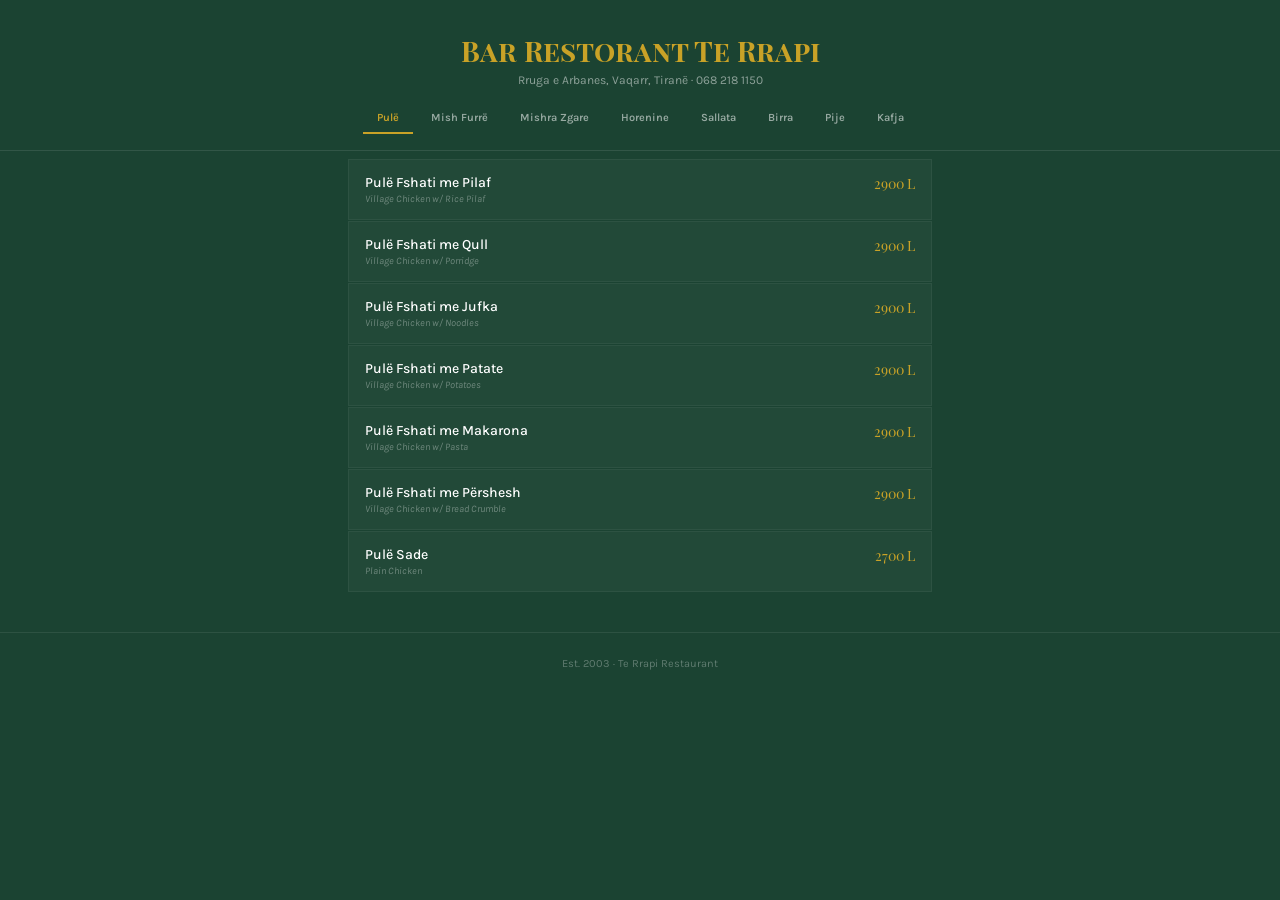
==== index.html @ 82d2d823 "Fix Horenine original, banner text, chicken prices" ====
<!DOCTYPE html>
<html lang="sq">
<head>
<meta charset="UTF-8"/>
<meta name="viewport" content="width=device-width,initial-scale=1"/>
<title>Bar Restorant Te Rrapi | Menuja</title>
<link href="https://fonts.googleapis.com/css2?family=Playfair+Display+SC:wght@400,700&family=Karla:wght@300,400,500,600,700&display=swap" rel="stylesheet"/>
<style>
:root{--g:#1B4332;--go:#C9A227}*{box-sizing:border-box;margin:0;padding:0}body{font-family:"Karla",sans-serif;background:var(--g);color:white;min-height:100vh}.header{text-align:center;padding:32px 16px 16px}.header h1{font-family:"Playfair Display SC",serif;font-size:28px;color:var(--go);margin-bottom:4px}.header p{font-size:12px;color:rgba(255,255,255,.5)}.tabs{display:flex;flex-wrap:wrap;justify-content:center;gap:4px;padding:0 16px 16px;border-bottom:1px solid rgba(255,255,255,.1);margin-bottom:8px}.tab{padding:8px 14px;color:rgba(255,255,255,.55);font-size:11px;font-weight:600;cursor:pointer;background:none;border:none;border-bottom:2px solid transparent;font-family:"Karla",sans-serif}.tab.active,.tab:hover{color:var(--go);border-bottom-color:var(--go)}.grid{display:grid;grid-template-columns:1fr;gap:1px;padding:0 8px 40px;max-width:600px;margin:0 auto}.item{display:flex;justify-content:space-between;padding:14px 16px;background:rgba(255,255,255,.03);border:1px solid rgba(255,255,255,.05);gap:8px}.item-name{font-size:14px;font-weight:500}.item-en{font-size:10px;color:rgba(255,255,255,.35);margin-top:2px;font-style:italic}.item-price{font-family:"Playfair Display SC",serif;font-size:14px;color:var(--go);white-space:nowrap}.banner{background:rgba(201,162,39,.08);border:1px solid rgba(201,162,39,.2);padding:12px;text-align:center;margin:0 8px 8px;border-radius:4px}.banner span{color:var(--go);font-size:12px;font-weight:600}.banner p{color:rgba(255,255,255,.3);font-size:10px;margin-top:2px}.footer{text-align:center;padding:24px;border-top:1px solid rgba(255,255,255,.08)}.footer p{font-size:11px;color:rgba(255,255,255,.3)}
</style>
</head>
<body>
<div class="header"><h1>Bar Restorant Te Rrapi</h1><p>Rruga e Arbanes, Vaqarr, Tiranë · 068 218 1150</p></div>
<div class="tabs" id="tabs"></div><div id="content"></div>
<div class="footer"><p>Est. 2003 · Te Rrapi Restaurant</p></div>
<script>
var M={pule:[],mish:[],zgare:[],horenine:[],sallata:[],birra:[],pije:[],kafja:[]};
M.pule=[{n:"Pulë Fshati me Pilaf",e:"Village Chicken w/ Rice Pilaf",p:"2900 L"},{n:"Pulë Fshati me Qull",e:"Village Chicken w/ Porridge",p:"2900 L"},{n:"Pulë Fshati me Jufka",e:"Village Chicken w/ Noodles",p:"2900 L"},{n:"Pulë Fshati me Patate",e:"Village Chicken w/ Potatoes",p:"2900 L"},{n:"Pulë Fshati me Makarona",e:"Village Chicken w/ Pasta",p:"2900 L"},{n:"Pulë Fshati me Përshesh",e:"Village Chicken w/ Bread Crumble",p:"2900 L"},{n:"Pulë Sade",e:"Plain Chicken",p:"2700 L"}];
M.mish=[{n:"Mish Furrë Qengji 500 gr",e:"Roasted Lamb 500g",p:"1600 L"},{n:"Mish Furrë Qengji 1 kg",e:"Roasted Lamb 1kg",p:"3200 L"},{n:"Mish Furrë Qengji 500 gr me Patate",e:"Roasted Lamb 500g w/ Potatoes",p:"1650 L"},{n:"Mish Furrë Keci 500 gr",e:"Roasted Kid Goat 500g",p:"1700 L"},{n:"Mish Furrë Keci 1 kg",e:"Roasted Kid Goat 1kg",p:"3400 L"},{n:"Mish Furrë Keci 500 gr me Patate",e:"Roasted Kid Goat 500g w/ Potatoes",p:"1750 L"}];
M.zgare=[{n:"Bërxollë Viçi (500 gr)",e:"Veal Cutlet 500g",p:"1400 L"},{n:"Brinjë Viçi (500 gr)",e:"Veal Ribs 500g",p:"1400 L"},{n:"Paidhaqe Qingji (500 gr)",e:"Lamb Ribs 500g",p:"1400 L"},{n:"Biftek (300 gr)",e:"Beefsteak 300g",p:"1400 L"},{n:"Mëlçi Mix (500 gr)",e:"Mixed Liver 500g",p:"1400 L"},{n:"Mish Mix (500 gr)",e:"Mixed Grilled Meat 500g",p:"1400 L"},{n:"Mish Mix (1 kg)",e:"Mixed Grilled Meat 1kg",p:"2800 L"}];
M.horenine=[{n:"Steak i Përpunuar Dry Aged",e:"Dry Aged Premium Steak",p:"Sipas pesës"},{n:"Fiorentina",e:"Fiorentina Steak",p:"Sipas peshës"}];
M.sallata=[{n:"Tavë Dheu Tradicionale",e:"Traditional Clay Pot Stew",p:"400 L"},{n:"Qofte Shtëpie",e:"Homemade Meatballs",p:"120 L"},{n:"Patate Fshati",e:"Country-Style Potatoes",p:"300 L"},{n:"Djath Fshati",e:"Country-Style Cheese",p:"350 L"},{n:"Djath Furrë",e:"Baked Cheese",p:"400 L"},{n:"Djath Kaçkavall Zgare",e:"Grilled Kackavall Cheese",p:"400 L"},{n:"Djath Dhië",e:"Goat Cheese",p:"500 L"},{n:"Speca me Gjizë",e:"Peppers w/ Cottage Cheese",p:"350 L"},{n:"Perime të Ziera Mix",e:"Mixed Steamed Vegetables",p:"400 L"},{n:"Perime Zgare",e:"Grilled Vegetables",p:"400 L"},{n:"Sallatë Rukola",e:"Arugula Salad",p:"400 L"},{n:"Sallatë Rukola Jeshile me Fruta",e:"Arugula w/ Fruit",p:"500 L"},{n:"Sallatë Jeshile",e:"Green Salad",p:"350 L"},{n:"Sallatë Domate",e:"Tomato Salad",p:"350 L"},{n:"Sallatë Mix",e:"Mixed Salad",p:"350 L"},{n:"Sallatë Mix e Madhe",e:"Large Mixed Salad",p:"1000 L"},{n:"Turshi",e:"Pickled Vegetables",p:"300 L"},{n:"Salcë Kosi",e:"Yogurt Sauce",p:"300 L"},{n:"Sallatë Ullinj",e:"Olive Salad",p:"300 L"},{n:"Bukë Misri me Shëllirë",e:"Cornbread w/ Brine",p:"250 L"},{n:"Bukë Misri",e:"Cornbread",p:"150 L"},{n:"Bukë Gruri",e:"Wheat Bread",p:"50 L"}];
M.birra=[{n:"Birra Tirana",e:"Tirana Beer",p:"150 L"},{n:"Korça e Bardhë",e:"Korça White Beer",p:"250 L"},{n:"Stella Artois",e:"Stella Artois",p:"300 L"},{n:"Bavaria",e:"Bavaria",p:"250 L"},{n:"Paulaner Turbull",e:"Paulaner Turbull",p:"450 L"},{n:"Paulaner Kristal e Madhe",e:"Paulaner Kristal Large",p:"400 L"},{n:"Peroni",e:"Peroni",p:"250 L"},{n:"Heineken",e:"Heineken",p:"250 L"},{n:"Amstel",e:"Amstel",p:"250 L"},{n:"Kriko Veltins",e:"Kriko Veltins",p:"300 L"}];
M.pije=[{n:"Coca-Cola",e:"Coca-Cola",p:"200 L"},{n:"Pepsi",e:"Pepsi",p:"200 L"},{n:"Ivl Pjeshë, Limon",e:"Ivl Peach, Lemon",p:"200 L"},{n:"Fanta",e:"Fanta",p:"200 L"},{n:"Sprite",e:"Sprite",p:"200 L"},{n:"Lemon Soda",e:"Lemon Soda",p:"200 L"},{n:"Orange Soda",e:"Orange Soda",p:"200 L"},{n:"Bravo",e:"Bravo Juice",p:"200 L"},{n:"Ice Tea",e:"Ice Tea",p:"200 L"},{n:"Redbull",e:"Red Bull",p:"350 L"},{n:"B52",e:"B52",p:"250 L"},{n:"Britvic",e:"Britvic",p:"180 L"},{n:"Ujë (0.5 L)",e:"Water 0.5L",p:"100 L"},{n:"Ujë (0.75 L)",e:"Water 0.75L",p:"250 L"}];
M.kafja=[{n:"Kafe",e:"Espresso",p:"70 L"},{n:"Makiato",e:"Macchiato",p:"80 L"},{n:"Çaj",e:"Tea",p:"70 L"}];
var T=[{id:"pule",l:"Pulë"},{id:"mish",l:"Mish Furrë"},{id:"zgare",l:"Mishra Zgare"},{id:"horenine",l:"Horenine"},{id:"sallata",l:"Sallata"},{id:"birra",l:"Birra"},{id:"pije",l:"Pije"},{id:"kafja",l:"Kafja"}];
T.forEach(function(t,i){var b=document.createElement("button");b.className="tab"+(i?"":" active");b.textContent=t.l;b.onclick=function(){document.querySelectorAll(".tab").forEach(function(x){x.classList.remove("active")});b.classList.add("active");S(t.id)};document.getElementById("tabs").appendChild(b)});
function S(id){var h="";if(id==="mish")h+='<div class=banner><span>📆 Mishi i Furrës bëhet vetěm me porosi telefoni</span></div>';if(id==="horenine")h+='<div class=banner><span>HORENINE · PREMIUM</span><p>Çmimet sipas pesës</p></div>';h+='<div class=grid>';M[id].forEach(function(i){h+='<div class=item><div><div class=item-name>'+i.n+'</div><div class=item-en>'+i.e+'</div></div><div class=item-price>'+i.p+'</div></div>'});h+="</div>";document.getElementById("content").innerHTML=h}
S("pule");
</script>
</body></html>
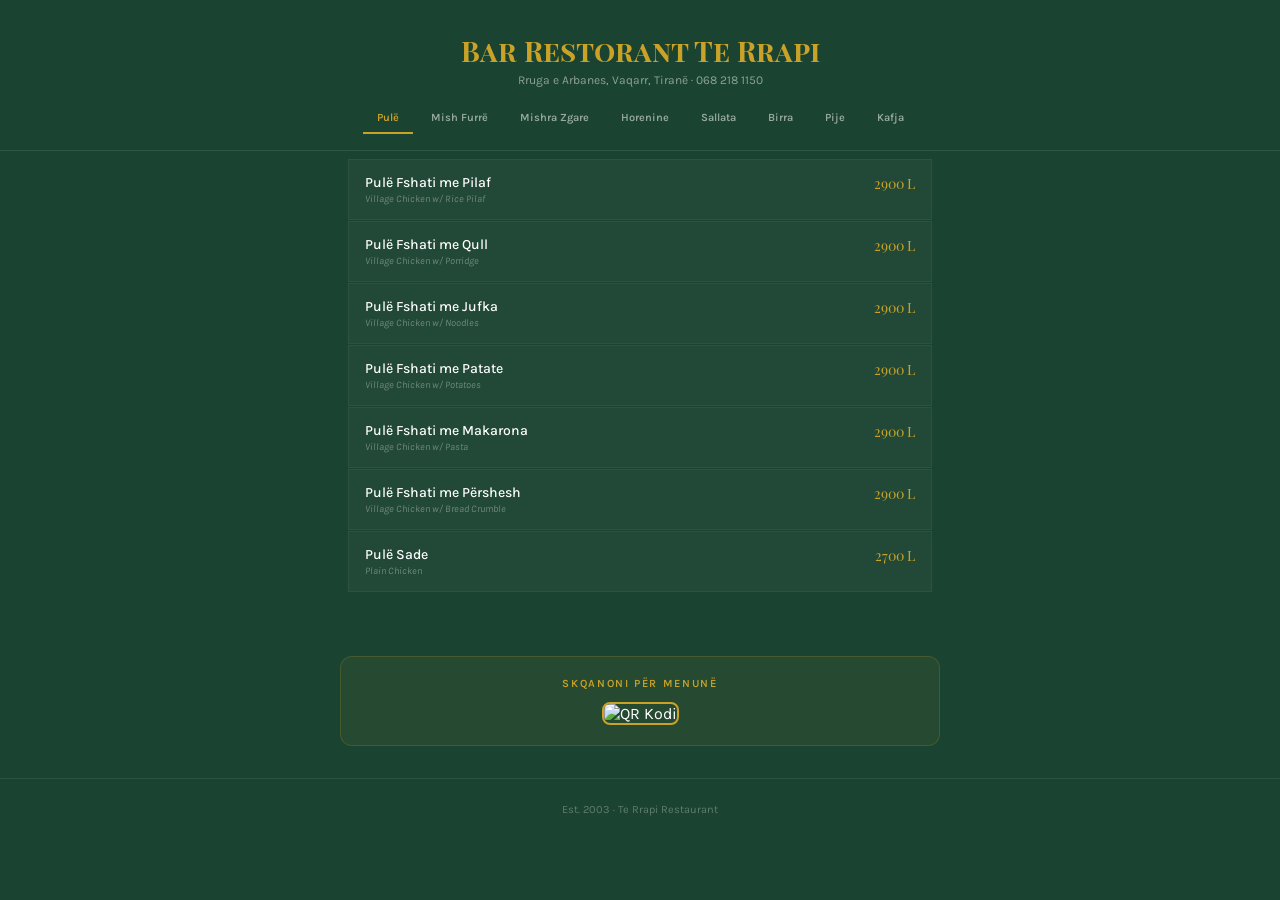
==== commit 267f3efa: "Add QR code inside menu page" ====
--- a/index.html
+++ b/index.html
@@ -6,26 +6,26 @@
 <title>Bar Restorant Te Rrapi | Menuja</title>
 <link href="https://fonts.googleapis.com/css2?family=Playfair+Display+SC:wght@400,700&family=Karla:wght@300,400,500,600,700&display=swap" rel="stylesheet"/>
 <style>
-:root{--g:#1B4332;--go:#C9A227}*{box-sizing:border-box;margin:0;padding:0}body{font-family:"Karla",sans-serif;background:var(--g);color:white;min-height:100vh}.header{text-align:center;padding:32px 16px 16px}.header h1{font-family:"Playfair Display SC",serif;font-size:28px;color:var(--go);margin-bottom:4px}.header p{font-size:12px;color:rgba(255,255,255,.5)}.tabs{display:flex;flex-wrap:wrap;justify-content:center;gap:4px;padding:0 16px 16px;border-bottom:1px solid rgba(255,255,255,.1);margin-bottom:8px}.tab{padding:8px 14px;color:rgba(255,255,255,.55);font-size:11px;font-weight:600;cursor:pointer;background:none;border:none;border-bottom:2px solid transparent;font-family:"Karla",sans-serif}.tab.active,.tab:hover{color:var(--go);border-bottom-color:var(--go)}.grid{display:grid;grid-template-columns:1fr;gap:1px;padding:0 8px 40px;max-width:600px;margin:0 auto}.item{display:flex;justify-content:space-between;padding:14px 16px;background:rgba(255,255,255,.03);border:1px solid rgba(255,255,255,.05);gap:8px}.item-name{font-size:14px;font-weight:500}.item-en{font-size:10px;color:rgba(255,255,255,.35);margin-top:2px;font-style:italic}.item-price{font-family:"Playfair Display SC",serif;font-size:14px;color:var(--go);white-space:nowrap}.banner{background:rgba(201,162,39,.08);border:1px solid rgba(201,162,39,.2);padding:12px;text-align:center;margin:0 8px 8px;border-radius:4px}.banner span{color:var(--go);font-size:12px;font-weight:600}.banner p{color:rgba(255,255,255,.3);font-size:10px;margin-top:2px}.footer{text-align:center;padding:24px;border-top:1px solid rgba(255,255,255,.08)}.footer p{font-size:11px;color:rgba(255,255,255,.3)}
-</style>
+:root{--g:#1B4332;--go:#C9A227}*{box-sizing:border-box;margin:0;padding:0}body{font-family:"Karla",sans-serif;background:var(--g);color:white;min-height:100vh}.header{text-align:center;padding:32px 16px 16px}.header h1{font-family:"Playfair Display SC",serif;font-size:28px;color:var(--go);margin-bottom:4px}.header p{font-size:12px;color:rgba(255,255,255,.5)}.tabs{display:flex;flex-wrap:wrap;justify-content:center;gap:4px;padding:0 16px 16px;border-bottom:1px solid rgba(255,255,255,.1);margin-bottom:8px}.tab{padding:8px 14px;color:rgba(255,255,255,.55);font-size:11px;font-weight:600;cursor:pointer;background:none;border:none;border-bottom:2px solid transparent;font-family:"Karla",sans-serif}.tab.active,.tab:hover{color:var(--go);border-bottom-color:var(--go)}.grid{display:grid;grid-template-columns:1fr;gap:1px;padding:0 8px 40px;max-width:600px;margin:0 auto}.item{display:flex;justify-content:space-between;padding:14px 16px;background:rgba(255,255,255,.03);border:1px solid rgba(255,255,255,.05);gap:8px}.item-name{font-size:14px;font-weight:500}.item-en{font-size:10px;color:rgba(255,255,255,.35);margin-top:2px;font-style:italic}.item-price{font-family:"Playfair Display SC",serif;font-size:14px;color:var(--go);white-space:nowrap}.banner{background:rgba(201,162,39,.08);border:1px solid rgba(201,162,39,.2);padding:12px;text-align:center;margin:0 8px 8px;border-radius:4px}.banner span{color:var(--go);font-size:12px;font-weight:600}.banner p{color:rgba(255,255,255,.3);font-size:10px;margin-top:2px}.footer{text-align:center;padding:24px;border-top:1px solid rgba(255,255,255,.08)}.footer p{font-size:11px;color:rgba(255,255,255,.3)}.qr-box{max-width:600px;margin:24px auto;text-align:center;padding:20px;background:rgba(201,162,39,.06);border:1px solid rgba(201,162,39,.2);border-radius:12px;margin-bottom:32px}.qr-box img{width:120px;height:120px;border-radius:8px;border:2px solid var(--go)}</style>
 </head>
 <body>
 <div class="header"><h1>Bar Restorant Te Rrapi</h1><p>Rruga e Arbanes, Vaqarr, Tiranë · 068 218 1150</p></div>
 <div class="tabs" id="tabs"></div><div id="content"></div>
+<div class="qr-box"><span style="display:block;font-size:11px;font-weight:600;letter-spacing:.15em;text-transform:uppercase;color:var(--go);margin-bottom:12px">Skqanoni për Menunë</span><img src="https://api.qrserver.com/v1/create-qr-code/?size=200x200&data=https://shkretaamel38-cmd.github.io/te-rrapi-menu/&bgcolor=1B4332&color=C9A227&margin=10" alt="QR Kodi"/></div>
 <div class="footer"><p>Est. 2003 · Te Rrapi Restaurant</p></div>
 <script>
 var M={pule:[],mish:[],zgare:[],horenine:[],sallata:[],birra:[],pije:[],kafja:[]};
 M.pule=[{n:"Pulë Fshati me Pilaf",e:"Village Chicken w/ Rice Pilaf",p:"2900 L"},{n:"Pulë Fshati me Qull",e:"Village Chicken w/ Porridge",p:"2900 L"},{n:"Pulë Fshati me Jufka",e:"Village Chicken w/ Noodles",p:"2900 L"},{n:"Pulë Fshati me Patate",e:"Village Chicken w/ Potatoes",p:"2900 L"},{n:"Pulë Fshati me Makarona",e:"Village Chicken w/ Pasta",p:"2900 L"},{n:"Pulë Fshati me Përshesh",e:"Village Chicken w/ Bread Crumble",p:"2900 L"},{n:"Pulë Sade",e:"Plain Chicken",p:"2700 L"}];
 M.mish=[{n:"Mish Furrë Qengji 500 gr",e:"Roasted Lamb 500g",p:"1600 L"},{n:"Mish Furrë Qengji 1 kg",e:"Roasted Lamb 1kg",p:"3200 L"},{n:"Mish Furrë Qengji 500 gr me Patate",e:"Roasted Lamb 500g w/ Potatoes",p:"1650 L"},{n:"Mish Furrë Keci 500 gr",e:"Roasted Kid Goat 500g",p:"1700 L"},{n:"Mish Furrë Keci 1 kg",e:"Roasted Kid Goat 1kg",p:"3400 L"},{n:"Mish Furrë Keci 500 gr me Patate",e:"Roasted Kid Goat 500g w/ Potatoes",p:"1750 L"}];
-M.zgare=[{n:"Bërxollë Viçi (500 gr)",e:"Veal Cutlet 500g",p:"1400 L"},{n:"Brinjë Viçi (500 gr)",e:"Veal Ribs 500g",p:"1400 L"},{n:"Paidhaqe Qingji (500 gr)",e:"Lamb Ribs 500g",p:"1400 L"},{n:"Biftek (300 gr)",e:"Beefsteak 300g",p:"1400 L"},{n:"Mëlçi Mix (500 gr)",e:"Mixed Liver 500g",p:"1400 L"},{n:"Mish Mix (500 gr)",e:"Mixed Grilled Meat 500g",p:"1400 L"},{n:"Mish Mix (1 kg)",e:"Mixed Grilled Meat 1kg",p:"2800 L"}];
-M.horenine=[{n:"Steak i Përpunuar Dry Aged",e:"Dry Aged Premium Steak",p:"Sipas pesës"},{n:"Fiorentina",e:"Fiorentina Steak",p:"Sipas peshës"}];
-M.sallata=[{n:"Tavë Dheu Tradicionale",e:"Traditional Clay Pot Stew",p:"400 L"},{n:"Qofte Shtëpie",e:"Homemade Meatballs",p:"120 L"},{n:"Patate Fshati",e:"Country-Style Potatoes",p:"300 L"},{n:"Djath Fshati",e:"Country-Style Cheese",p:"350 L"},{n:"Djath Furrë",e:"Baked Cheese",p:"400 L"},{n:"Djath Kaçkavall Zgare",e:"Grilled Kackavall Cheese",p:"400 L"},{n:"Djath Dhië",e:"Goat Cheese",p:"500 L"},{n:"Speca me Gjizë",e:"Peppers w/ Cottage Cheese",p:"350 L"},{n:"Perime të Ziera Mix",e:"Mixed Steamed Vegetables",p:"400 L"},{n:"Perime Zgare",e:"Grilled Vegetables",p:"400 L"},{n:"Sallatë Rukola",e:"Arugula Salad",p:"400 L"},{n:"Sallatë Rukola Jeshile me Fruta",e:"Arugula w/ Fruit",p:"500 L"},{n:"Sallatë Jeshile",e:"Green Salad",p:"350 L"},{n:"Sallatë Domate",e:"Tomato Salad",p:"350 L"},{n:"Sallatë Mix",e:"Mixed Salad",p:"350 L"},{n:"Sallatë Mix e Madhe",e:"Large Mixed Salad",p:"1000 L"},{n:"Turshi",e:"Pickled Vegetables",p:"300 L"},{n:"Salcë Kosi",e:"Yogurt Sauce",p:"300 L"},{n:"Sallatë Ullinj",e:"Olive Salad",p:"300 L"},{n:"Bukë Misri me Shëllirë",e:"Cornbread w/ Brine",p:"250 L"},{n:"Bukë Misri",e:"Cornbread",p:"150 L"},{n:"Bukë Gruri",e:"Wheat Bread",p:"50 L"}];
+M.zgare=[{n:"Bërxollë Viçi (500 gr)",e:"Veal Cutlet 500g",p:"1400 L"},{n:"Brinjë Viçi (500 gr)",e:"Veal Ribs 500g",p:"1400 L"},{n:"Paidhqe Qingji (500 gr)",e:"Lamb Ribs 500g",p:"1400 L"},{n:"Biftek (300 gr)",e:"Beefsteak 300g",p:"1400 L"},{n:"Mëlçi Mix (500 gr)",e:"Mixed Liver 500g",p:"1400 L"},{n:"Mish Mix (500 gr)",e:"Mixed Grilled Meat 500g",p:"1400 L"},{n:"Mish Mix (1 kg)",e:"Mixed Grilled Meat 1kg",p:"2800 L"}];
+M.horenine=[{n:"Steak i Përpunuar Dry Aged",e:"Dry Aged Premium Steak",p:"Sipas peshës"},{n:"Fiorentina",e:"Fiorentina Steak",p:"Sipas pesës"}];
+M.sallata=[{n:"Tavë Dheu Tradicionale",e:"Traditional Clay Pot Stew",p:"400 L"},{n:"Qofte Sht�kpie",e:"Homemade Meatballs",p:"120 L"},{n:"Patate Fshati",e:"Country-Style Potatoes",p:"300 L"},{n:"Djath Fshati",e:"Country-Style Cheese",p:"350 L"},{n:"Djath Furrë",e:"Baked Cheese",p:"400 L"},{n:"Djath Kaçkavall Zgare",e:"Grilled Kackavall Cheese",p:"400 L"},{n:"Djath Dhisë",e:"Goat Cheese",p:"500 L"},{n:"Speca me Gjizë",e:"Peppers w/ Cottage Cheese",p:"350 L"},{n:"Perime të Ziera Mix",e:"Mixed Steamed Vegetables",p:"400 L"},{n:"Perime Zgare",e:"Grilled Vegetables",p:"400 L"},{n:"Sallatë Rukola",e:"Arugula Salad",p:"400 L"},{n:"Sallatë Rukola Jeshile me Fruta",e:"Arugula w/ Fruit",p:"500 L"},{n:"Sallatë Jeshile",e:"Green Salad",p:"350 L"},{n:"Sallatë Domate",e:"Tomato Salad",p:"350 L"},{n:"Sallatë Mix",e:"Mixed Salad",p:"350 L"},{n:"Sallatë Mix e Madhe",e:"Large Mixed Salad",p:"1000 L"},{n:"Turshi",e:"Pickled Vegetables",p:"300 L"},{n:"Salcë Kosi",e:"Yogurt Sauce",p:"300 L"},{n:"Sallatë Ullinj",e:"Olive Salad",p:"300 L"},{n:"Bukë Misri me Shëllirë",e:"Cornbread w/ Brine",p:"250 L"},{n:"Bukë Misri",e:"Cornbread",p:"150 L"},{n:"Bukë Gruri",e:"Wheat Bread",p:"50 L"}];
 M.birra=[{n:"Birra Tirana",e:"Tirana Beer",p:"150 L"},{n:"Korça e Bardhë",e:"Korça White Beer",p:"250 L"},{n:"Stella Artois",e:"Stella Artois",p:"300 L"},{n:"Bavaria",e:"Bavaria",p:"250 L"},{n:"Paulaner Turbull",e:"Paulaner Turbull",p:"450 L"},{n:"Paulaner Kristal e Madhe",e:"Paulaner Kristal Large",p:"400 L"},{n:"Peroni",e:"Peroni",p:"250 L"},{n:"Heineken",e:"Heineken",p:"250 L"},{n:"Amstel",e:"Amstel",p:"250 L"},{n:"Kriko Veltins",e:"Kriko Veltins",p:"300 L"}];
 M.pije=[{n:"Coca-Cola",e:"Coca-Cola",p:"200 L"},{n:"Pepsi",e:"Pepsi",p:"200 L"},{n:"Ivl Pjeshë, Limon",e:"Ivl Peach, Lemon",p:"200 L"},{n:"Fanta",e:"Fanta",p:"200 L"},{n:"Sprite",e:"Sprite",p:"200 L"},{n:"Lemon Soda",e:"Lemon Soda",p:"200 L"},{n:"Orange Soda",e:"Orange Soda",p:"200 L"},{n:"Bravo",e:"Bravo Juice",p:"200 L"},{n:"Ice Tea",e:"Ice Tea",p:"200 L"},{n:"Redbull",e:"Red Bull",p:"350 L"},{n:"B52",e:"B52",p:"250 L"},{n:"Britvic",e:"Britvic",p:"180 L"},{n:"Ujë (0.5 L)",e:"Water 0.5L",p:"100 L"},{n:"Ujë (0.75 L)",e:"Water 0.75L",p:"250 L"}];
 M.kafja=[{n:"Kafe",e:"Espresso",p:"70 L"},{n:"Makiato",e:"Macchiato",p:"80 L"},{n:"Çaj",e:"Tea",p:"70 L"}];
 var T=[{id:"pule",l:"Pulë"},{id:"mish",l:"Mish Furrë"},{id:"zgare",l:"Mishra Zgare"},{id:"horenine",l:"Horenine"},{id:"sallata",l:"Sallata"},{id:"birra",l:"Birra"},{id:"pije",l:"Pije"},{id:"kafja",l:"Kafja"}];
 T.forEach(function(t,i){var b=document.createElement("button");b.className="tab"+(i?"":" active");b.textContent=t.l;b.onclick=function(){document.querySelectorAll(".tab").forEach(function(x){x.classList.remove("active")});b.classList.add("active");S(t.id)};document.getElementById("tabs").appendChild(b)});
-function S(id){var h="";if(id==="mish")h+='<div class=banner><span>📆 Mishi i Furrës bëhet vetěm me porosi telefoni</span></div>';if(id==="horenine")h+='<div class=banner><span>HORENINE · PREMIUM</span><p>Çmimet sipas pesës</p></div>';h+='<div class=grid>';M[id].forEach(function(i){h+='<div class=item><div><div class=item-name>'+i.n+'</div><div class=item-en>'+i.e+'</div></div><div class=item-price>'+i.p+'</div></div>'});h+="</div>";document.getElementById("content").innerHTML=h}
+function S(id){var h="";if(id==="mish")h+='<div class=banner><span>📆 Mishi i Furrës bëhet vetëm me porosi telefoni</span></div>';if(id==="horenine")h+='<div class=banner><span>HORENINE &middot; PREMIUM</span><p>Çmimet sipas pesës</p></div>';h+='<div class=grid>';M[id].forEach(function(i){h+='<div class=item><div><div class=item-name>'+i.n+'</div><div class=item-en>'+i.e+'</div></div><div class=item-price>'+i.p+'</div></div>'});h+="</div>";document.getElementById("content").innerHTML=h}
 S("pule");
 </script>
 </body></html>
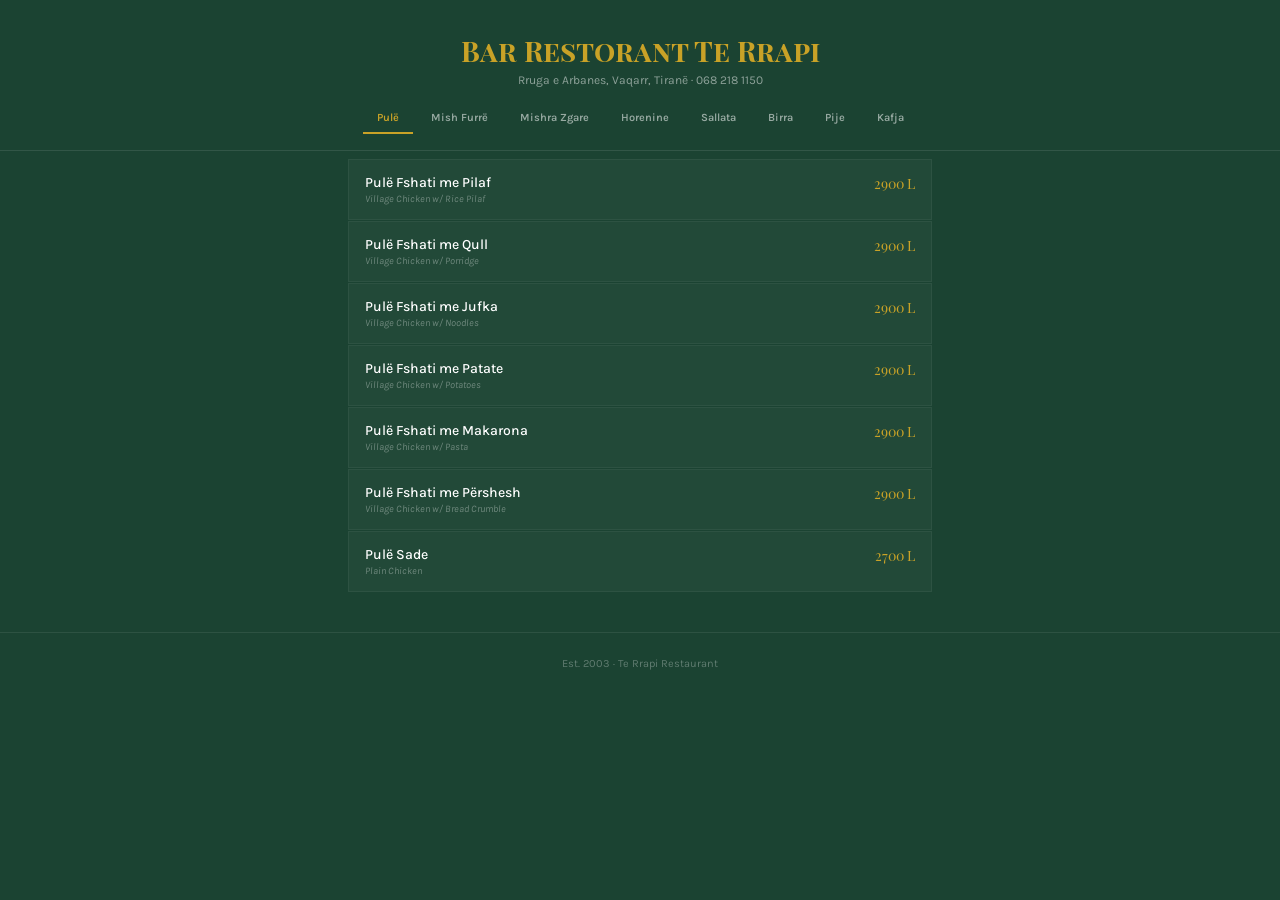
==== commit 50cd81c1: "Revert: remove QR from inside menu" ====
--- a/index.html
+++ b/index.html
@@ -6,26 +6,26 @@
 <title>Bar Restorant Te Rrapi | Menuja</title>
 <link href="https://fonts.googleapis.com/css2?family=Playfair+Display+SC:wght@400,700&family=Karla:wght@300,400,500,600,700&display=swap" rel="stylesheet"/>
 <style>
-:root{--g:#1B4332;--go:#C9A227}*{box-sizing:border-box;margin:0;padding:0}body{font-family:"Karla",sans-serif;background:var(--g);color:white;min-height:100vh}.header{text-align:center;padding:32px 16px 16px}.header h1{font-family:"Playfair Display SC",serif;font-size:28px;color:var(--go);margin-bottom:4px}.header p{font-size:12px;color:rgba(255,255,255,.5)}.tabs{display:flex;flex-wrap:wrap;justify-content:center;gap:4px;padding:0 16px 16px;border-bottom:1px solid rgba(255,255,255,.1);margin-bottom:8px}.tab{padding:8px 14px;color:rgba(255,255,255,.55);font-size:11px;font-weight:600;cursor:pointer;background:none;border:none;border-bottom:2px solid transparent;font-family:"Karla",sans-serif}.tab.active,.tab:hover{color:var(--go);border-bottom-color:var(--go)}.grid{display:grid;grid-template-columns:1fr;gap:1px;padding:0 8px 40px;max-width:600px;margin:0 auto}.item{display:flex;justify-content:space-between;padding:14px 16px;background:rgba(255,255,255,.03);border:1px solid rgba(255,255,255,.05);gap:8px}.item-name{font-size:14px;font-weight:500}.item-en{font-size:10px;color:rgba(255,255,255,.35);margin-top:2px;font-style:italic}.item-price{font-family:"Playfair Display SC",serif;font-size:14px;color:var(--go);white-space:nowrap}.banner{background:rgba(201,162,39,.08);border:1px solid rgba(201,162,39,.2);padding:12px;text-align:center;margin:0 8px 8px;border-radius:4px}.banner span{color:var(--go);font-size:12px;font-weight:600}.banner p{color:rgba(255,255,255,.3);font-size:10px;margin-top:2px}.footer{text-align:center;padding:24px;border-top:1px solid rgba(255,255,255,.08)}.footer p{font-size:11px;color:rgba(255,255,255,.3)}.qr-box{max-width:600px;margin:24px auto;text-align:center;padding:20px;background:rgba(201,162,39,.06);border:1px solid rgba(201,162,39,.2);border-radius:12px;margin-bottom:32px}.qr-box img{width:120px;height:120px;border-radius:8px;border:2px solid var(--go)}</style>
+:root{--g:#1B4332;--go:#C9A227}*{box-sizing:border-box;margin:0;padding:0}body{font-family:"Karla",sans-serif;background:var(--g);color:white;min-height:100vh}.header{text-align:center;padding:32px 16px 16px}.header h1{font-family:"Playfair Display SC",serif;font-size:28px;color:var(--go);margin-bottom:4px}.header p{font-size:12px;color:rgba(255,255,255,.5)}.tabs{display:flex;flex-wrap:wrap;justify-content:center;gap:4px;padding:0 16px 16px;border-bottom:1px solid rgba(255,255,255,.1);margin-bottom:8px}.tab{padding:8px 14px;color:rgba(255,255,255,.55);font-size:11px;font-weight:600;cursor:pointer;background:none;border:none;border-bottom:2px solid transparent;font-family:"Karla",sans-serif}.tab.active,.tab:hover{color:var(--go);border-bottom-color:var(--go)}.grid{display:grid;grid-template-columns:1fr;gap:1px;padding:0 8px 40px;max-width:600px;margin:0 auto}.item{display:flex;justify-content:space-between;padding:14px 16px;background:rgba(255,255,255,.03);border:1px solid rgba(255,255,255,.05);gap:8px}.item-name{font-size:14px;font-weight:500}.item-en{font-size:10px;color:rgba(255,255,255,.35);margin-top:2px;font-style:italic}.item-price{font-family:"Playfair Display SC",serif;font-size:14px;color:var(--go);white-space:nowrap}.banner{background:rgba(201,162,39,.08);border:1px solid rgba(201,162,39,.2);padding:12px;text-align:center;margin:0 8px 8px;border-radius:4px}.banner span{color:var(--go);font-size:12px;font-weight:600}.banner p{color:rgba(255,255,255,.3);font-size:10px;margin-top:2px}.footer{text-align:center;padding:24px;border-top:1px solid rgba(255,255,255,.08)}.footer p{font-size:11px;color:rgba(255,255,255,.3)}
+</style>
 </head>
 <body>
 <div class="header"><h1>Bar Restorant Te Rrapi</h1><p>Rruga e Arbanes, Vaqarr, Tiranë · 068 218 1150</p></div>
 <div class="tabs" id="tabs"></div><div id="content"></div>
-<div class="qr-box"><span style="display:block;font-size:11px;font-weight:600;letter-spacing:.15em;text-transform:uppercase;color:var(--go);margin-bottom:12px">Skqanoni për Menunë</span><img src="https://api.qrserver.com/v1/create-qr-code/?size=200x200&data=https://shkretaamel38-cmd.github.io/te-rrapi-menu/&bgcolor=1B4332&color=C9A227&margin=10" alt="QR Kodi"/></div>
 <div class="footer"><p>Est. 2003 · Te Rrapi Restaurant</p></div>
 <script>
 var M={pule:[],mish:[],zgare:[],horenine:[],sallata:[],birra:[],pije:[],kafja:[]};
 M.pule=[{n:"Pulë Fshati me Pilaf",e:"Village Chicken w/ Rice Pilaf",p:"2900 L"},{n:"Pulë Fshati me Qull",e:"Village Chicken w/ Porridge",p:"2900 L"},{n:"Pulë Fshati me Jufka",e:"Village Chicken w/ Noodles",p:"2900 L"},{n:"Pulë Fshati me Patate",e:"Village Chicken w/ Potatoes",p:"2900 L"},{n:"Pulë Fshati me Makarona",e:"Village Chicken w/ Pasta",p:"2900 L"},{n:"Pulë Fshati me Përshesh",e:"Village Chicken w/ Bread Crumble",p:"2900 L"},{n:"Pulë Sade",e:"Plain Chicken",p:"2700 L"}];
 M.mish=[{n:"Mish Furrë Qengji 500 gr",e:"Roasted Lamb 500g",p:"1600 L"},{n:"Mish Furrë Qengji 1 kg",e:"Roasted Lamb 1kg",p:"3200 L"},{n:"Mish Furrë Qengji 500 gr me Patate",e:"Roasted Lamb 500g w/ Potatoes",p:"1650 L"},{n:"Mish Furrë Keci 500 gr",e:"Roasted Kid Goat 500g",p:"1700 L"},{n:"Mish Furrë Keci 1 kg",e:"Roasted Kid Goat 1kg",p:"3400 L"},{n:"Mish Furrë Keci 500 gr me Patate",e:"Roasted Kid Goat 500g w/ Potatoes",p:"1750 L"}];
-M.zgare=[{n:"Bërxollë Viçi (500 gr)",e:"Veal Cutlet 500g",p:"1400 L"},{n:"Brinjë Viçi (500 gr)",e:"Veal Ribs 500g",p:"1400 L"},{n:"Paidhqe Qingji (500 gr)",e:"Lamb Ribs 500g",p:"1400 L"},{n:"Biftek (300 gr)",e:"Beefsteak 300g",p:"1400 L"},{n:"Mëlçi Mix (500 gr)",e:"Mixed Liver 500g",p:"1400 L"},{n:"Mish Mix (500 gr)",e:"Mixed Grilled Meat 500g",p:"1400 L"},{n:"Mish Mix (1 kg)",e:"Mixed Grilled Meat 1kg",p:"2800 L"}];
-M.horenine=[{n:"Steak i Përpunuar Dry Aged",e:"Dry Aged Premium Steak",p:"Sipas peshës"},{n:"Fiorentina",e:"Fiorentina Steak",p:"Sipas pesës"}];
-M.sallata=[{n:"Tavë Dheu Tradicionale",e:"Traditional Clay Pot Stew",p:"400 L"},{n:"Qofte Sht�kpie",e:"Homemade Meatballs",p:"120 L"},{n:"Patate Fshati",e:"Country-Style Potatoes",p:"300 L"},{n:"Djath Fshati",e:"Country-Style Cheese",p:"350 L"},{n:"Djath Furrë",e:"Baked Cheese",p:"400 L"},{n:"Djath Kaçkavall Zgare",e:"Grilled Kackavall Cheese",p:"400 L"},{n:"Djath Dhisë",e:"Goat Cheese",p:"500 L"},{n:"Speca me Gjizë",e:"Peppers w/ Cottage Cheese",p:"350 L"},{n:"Perime të Ziera Mix",e:"Mixed Steamed Vegetables",p:"400 L"},{n:"Perime Zgare",e:"Grilled Vegetables",p:"400 L"},{n:"Sallatë Rukola",e:"Arugula Salad",p:"400 L"},{n:"Sallatë Rukola Jeshile me Fruta",e:"Arugula w/ Fruit",p:"500 L"},{n:"Sallatë Jeshile",e:"Green Salad",p:"350 L"},{n:"Sallatë Domate",e:"Tomato Salad",p:"350 L"},{n:"Sallatë Mix",e:"Mixed Salad",p:"350 L"},{n:"Sallatë Mix e Madhe",e:"Large Mixed Salad",p:"1000 L"},{n:"Turshi",e:"Pickled Vegetables",p:"300 L"},{n:"Salcë Kosi",e:"Yogurt Sauce",p:"300 L"},{n:"Sallatë Ullinj",e:"Olive Salad",p:"300 L"},{n:"Bukë Misri me Shëllirë",e:"Cornbread w/ Brine",p:"250 L"},{n:"Bukë Misri",e:"Cornbread",p:"150 L"},{n:"Bukë Gruri",e:"Wheat Bread",p:"50 L"}];
+M.zgare=[{n:"Bërxollë Viçi (500 gr)",e:"Veal Cutlet 500g",p:"1400 L"},{n:"Brinjë Viçi (500 gr)",e:"Veal Ribs 500g",p:"1400 L"},{n:"Paidhaqe Qingji (500 gr)",e:"Lamb Ribs 500g",p:"1400 L"},{n:"Biftek (300 gr)",e:"Beefsteak 300g",p:"1400 L"},{n:"Mëlçi Mix (500 gr)",e:"Mixed Liver 500g",p:"1400 L"},{n:"Mish Mix (500 gr)",e:"Mixed Grilled Meat 500g",p:"1400 L"},{n:"Mish Mix (1 kg)",e:"Mixed Grilled Meat 1kg",p:"2800 L"}];
+M.horenine=[{n:"Steak i Përpunuar Dry Aged",e:"Dry Aged Premium Steak",p:"Sipas pesës"},{n:"Fiorentina",e:"Fiorentina Steak",p:"Sipas peshës"}];
+M.sallata=[{n:"Tavë Dheu Tradicionale",e:"Traditional Clay Pot Stew",p:"400 L"},{n:"Qofte Shtëpie",e:"Homemade Meatballs",p:"120 L"},{n:"Patate Fshati",e:"Country-Style Potatoes",p:"300 L"},{n:"Djath Fshati",e:"Country-Style Cheese",p:"350 L"},{n:"Djath Furrë",e:"Baked Cheese",p:"400 L"},{n:"Djath Kaçkavall Zgare",e:"Grilled Kackavall Cheese",p:"400 L"},{n:"Djath Dhië",e:"Goat Cheese",p:"500 L"},{n:"Speca me Gjizë",e:"Peppers w/ Cottage Cheese",p:"350 L"},{n:"Perime të Ziera Mix",e:"Mixed Steamed Vegetables",p:"400 L"},{n:"Perime Zgare",e:"Grilled Vegetables",p:"400 L"},{n:"Sallatë Rukola",e:"Arugula Salad",p:"400 L"},{n:"Sallatë Rukola Jeshile me Fruta",e:"Arugula w/ Fruit",p:"500 L"},{n:"Sallatë Jeshile",e:"Green Salad",p:"350 L"},{n:"Sallatë Domate",e:"Tomato Salad",p:"350 L"},{n:"Sallatë Mix",e:"Mixed Salad",p:"350 L"},{n:"Sallatë Mix e Madhe",e:"Large Mixed Salad",p:"1000 L"},{n:"Turshi",e:"Pickled Vegetables",p:"300 L"},{n:"Salcë Kosi",e:"Yogurt Sauce",p:"300 L"},{n:"Sallatë Ullinj",e:"Olive Salad",p:"300 L"},{n:"Bukë Misri me Shëllirë",e:"Cornbread w/ Brine",p:"250 L"},{n:"Bukë Misri",e:"Cornbread",p:"150 L"},{n:"Bukë Gruri",e:"Wheat Bread",p:"50 L"}];
 M.birra=[{n:"Birra Tirana",e:"Tirana Beer",p:"150 L"},{n:"Korça e Bardhë",e:"Korça White Beer",p:"250 L"},{n:"Stella Artois",e:"Stella Artois",p:"300 L"},{n:"Bavaria",e:"Bavaria",p:"250 L"},{n:"Paulaner Turbull",e:"Paulaner Turbull",p:"450 L"},{n:"Paulaner Kristal e Madhe",e:"Paulaner Kristal Large",p:"400 L"},{n:"Peroni",e:"Peroni",p:"250 L"},{n:"Heineken",e:"Heineken",p:"250 L"},{n:"Amstel",e:"Amstel",p:"250 L"},{n:"Kriko Veltins",e:"Kriko Veltins",p:"300 L"}];
 M.pije=[{n:"Coca-Cola",e:"Coca-Cola",p:"200 L"},{n:"Pepsi",e:"Pepsi",p:"200 L"},{n:"Ivl Pjeshë, Limon",e:"Ivl Peach, Lemon",p:"200 L"},{n:"Fanta",e:"Fanta",p:"200 L"},{n:"Sprite",e:"Sprite",p:"200 L"},{n:"Lemon Soda",e:"Lemon Soda",p:"200 L"},{n:"Orange Soda",e:"Orange Soda",p:"200 L"},{n:"Bravo",e:"Bravo Juice",p:"200 L"},{n:"Ice Tea",e:"Ice Tea",p:"200 L"},{n:"Redbull",e:"Red Bull",p:"350 L"},{n:"B52",e:"B52",p:"250 L"},{n:"Britvic",e:"Britvic",p:"180 L"},{n:"Ujë (0.5 L)",e:"Water 0.5L",p:"100 L"},{n:"Ujë (0.75 L)",e:"Water 0.75L",p:"250 L"}];
 M.kafja=[{n:"Kafe",e:"Espresso",p:"70 L"},{n:"Makiato",e:"Macchiato",p:"80 L"},{n:"Çaj",e:"Tea",p:"70 L"}];
 var T=[{id:"pule",l:"Pulë"},{id:"mish",l:"Mish Furrë"},{id:"zgare",l:"Mishra Zgare"},{id:"horenine",l:"Horenine"},{id:"sallata",l:"Sallata"},{id:"birra",l:"Birra"},{id:"pije",l:"Pije"},{id:"kafja",l:"Kafja"}];
 T.forEach(function(t,i){var b=document.createElement("button");b.className="tab"+(i?"":" active");b.textContent=t.l;b.onclick=function(){document.querySelectorAll(".tab").forEach(function(x){x.classList.remove("active")});b.classList.add("active");S(t.id)};document.getElementById("tabs").appendChild(b)});
-function S(id){var h="";if(id==="mish")h+='<div class=banner><span>📆 Mishi i Furrës bëhet vetëm me porosi telefoni</span></div>';if(id==="horenine")h+='<div class=banner><span>HORENINE &middot; PREMIUM</span><p>Çmimet sipas pesës</p></div>';h+='<div class=grid>';M[id].forEach(function(i){h+='<div class=item><div><div class=item-name>'+i.n+'</div><div class=item-en>'+i.e+'</div></div><div class=item-price>'+i.p+'</div></div>'});h+="</div>";document.getElementById("content").innerHTML=h}
+function S(id){var h="";if(id==="mish")h+='<div class=banner><span>📆 Mishi i Furrës bëhet vetëm me porosi telefoni</span></div>';if(id==="horenine")h+='<div class=banner><span>HORENINE · PREMIUM</span><p>Çmimet sipas pesës</p></div>';h+='<div class=grid>';M[id].forEach(function(i){h+='<div class=item><div><div class=item-name>'+i.n+'</div><div class=item-en>'+i.e+'</div></div><div class=item-price>'+i.p+'</div></div>'});h+="</div>";document.getElementById("content").innerHTML=h}
 S("pule");
 </script>
 </body></html>
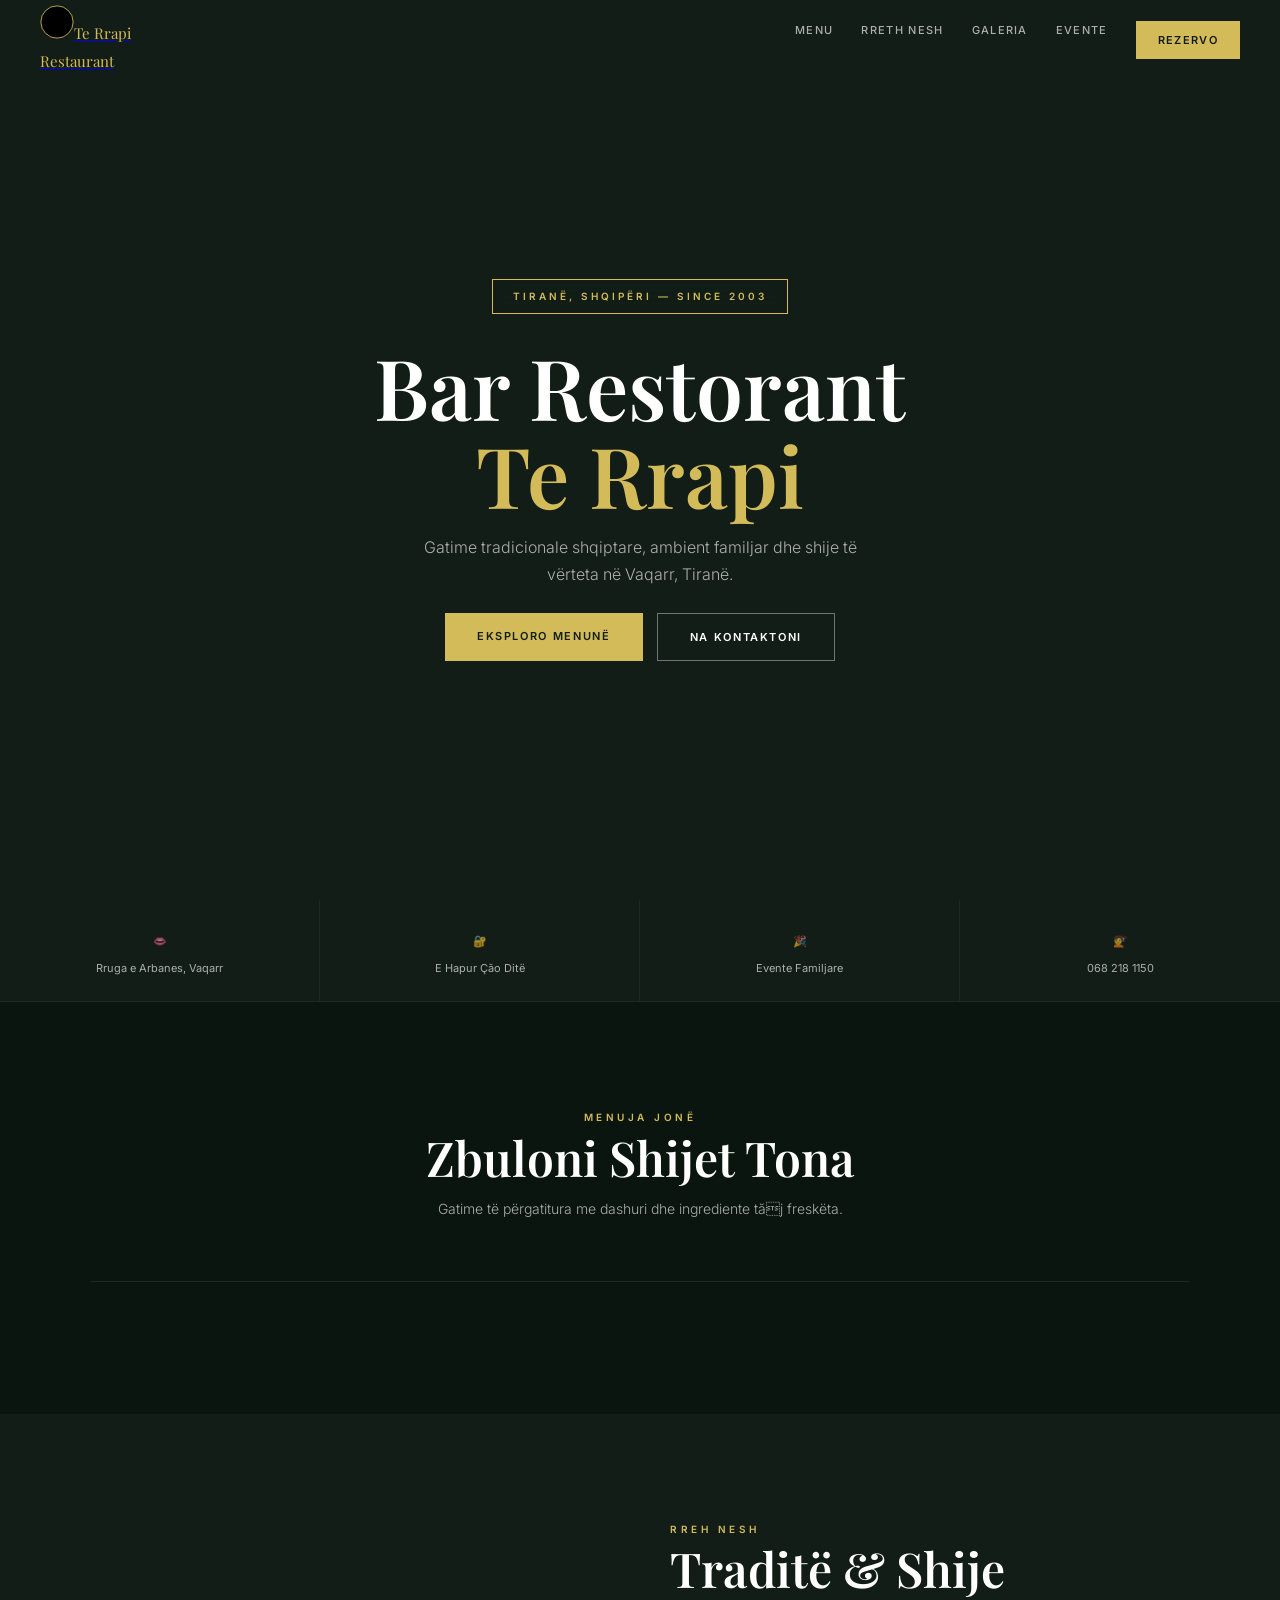
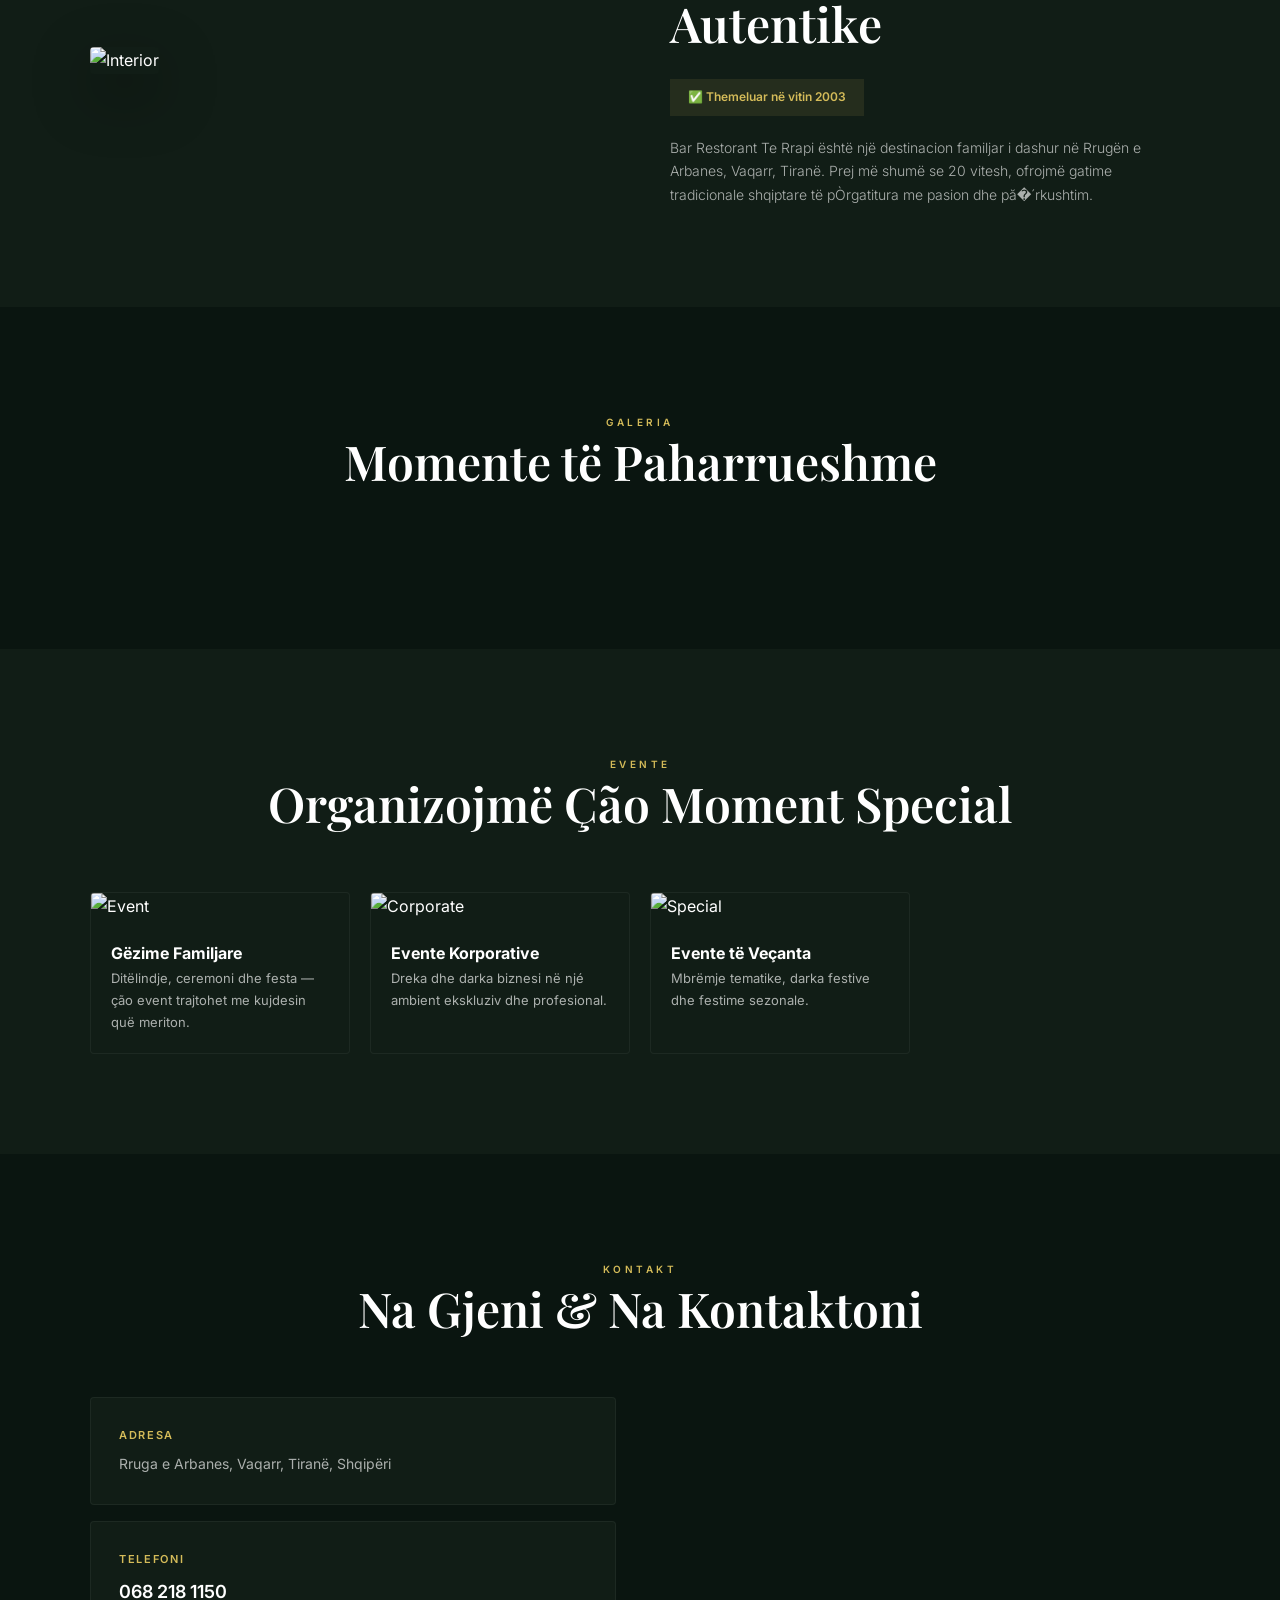
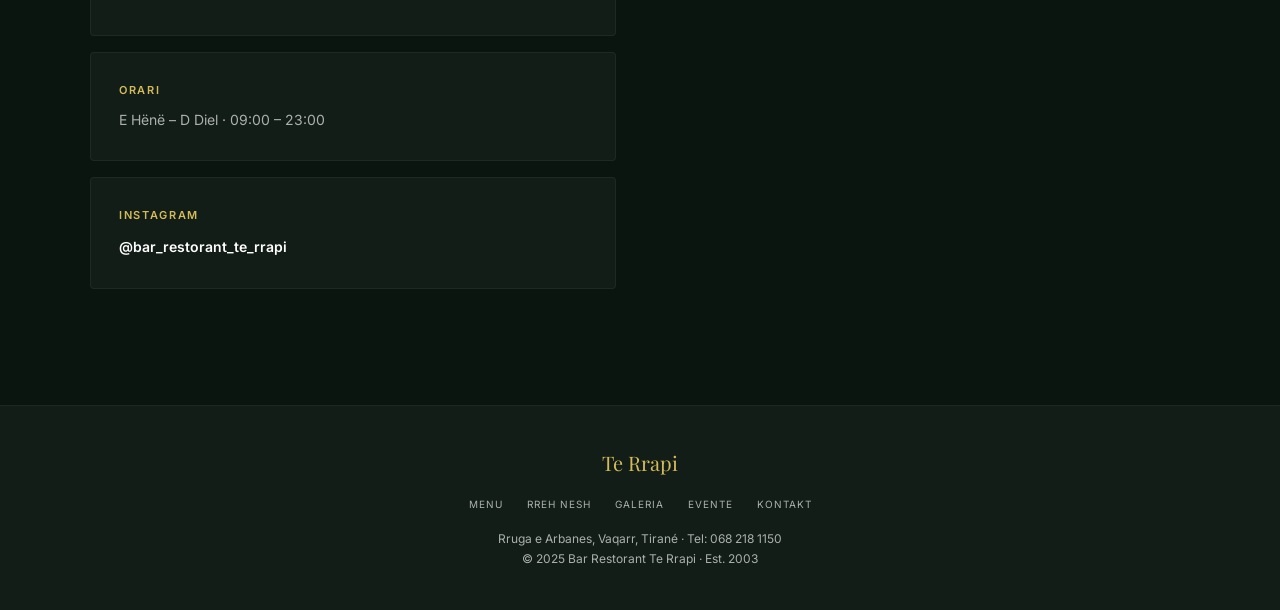
==== commit 83a8cbd5: "Premium index with CSS+JS" ====
--- a/index.html
+++ b/index.html
@@ -1,31 +1 @@
-<!DOCTYPE html>
-<html lang="sq">
-<head>
-<meta charset="UTF-8"/>
-<meta name="viewport" content="width=device-width,initial-scale=1"/>
-<title>Bar Restorant Te Rrapi | Menuja</title>
-<link href="https://fonts.googleapis.com/css2?family=Playfair+Display+SC:wght@400,700&family=Karla:wght@300,400,500,600,700&display=swap" rel="stylesheet"/>
-<style>
-:root{--g:#1B4332;--go:#C9A227}*{box-sizing:border-box;margin:0;padding:0}body{font-family:"Karla",sans-serif;background:var(--g);color:white;min-height:100vh}.header{text-align:center;padding:32px 16px 16px}.header h1{font-family:"Playfair Display SC",serif;font-size:28px;color:var(--go);margin-bottom:4px}.header p{font-size:12px;color:rgba(255,255,255,.5)}.tabs{display:flex;flex-wrap:wrap;justify-content:center;gap:4px;padding:0 16px 16px;border-bottom:1px solid rgba(255,255,255,.1);margin-bottom:8px}.tab{padding:8px 14px;color:rgba(255,255,255,.55);font-size:11px;font-weight:600;cursor:pointer;background:none;border:none;border-bottom:2px solid transparent;font-family:"Karla",sans-serif}.tab.active,.tab:hover{color:var(--go);border-bottom-color:var(--go)}.grid{display:grid;grid-template-columns:1fr;gap:1px;padding:0 8px 40px;max-width:600px;margin:0 auto}.item{display:flex;justify-content:space-between;padding:14px 16px;background:rgba(255,255,255,.03);border:1px solid rgba(255,255,255,.05);gap:8px}.item-name{font-size:14px;font-weight:500}.item-en{font-size:10px;color:rgba(255,255,255,.35);margin-top:2px;font-style:italic}.item-price{font-family:"Playfair Display SC",serif;font-size:14px;color:var(--go);white-space:nowrap}.banner{background:rgba(201,162,39,.08);border:1px solid rgba(201,162,39,.2);padding:12px;text-align:center;margin:0 8px 8px;border-radius:4px}.banner span{color:var(--go);font-size:12px;font-weight:600}.banner p{color:rgba(255,255,255,.3);font-size:10px;margin-top:2px}.footer{text-align:center;padding:24px;border-top:1px solid rgba(255,255,255,.08)}.footer p{font-size:11px;color:rgba(255,255,255,.3)}
-</style>
-</head>
-<body>
-<div class="header"><h1>Bar Restorant Te Rrapi</h1><p>Rruga e Arbanes, Vaqarr, Tiranë · 068 218 1150</p></div>
-<div class="tabs" id="tabs"></div><div id="content"></div>
-<div class="footer"><p>Est. 2003 · Te Rrapi Restaurant</p></div>
-<script>
-var M={pule:[],mish:[],zgare:[],horenine:[],sallata:[],birra:[],pije:[],kafja:[]};
-M.pule=[{n:"Pulë Fshati me Pilaf",e:"Village Chicken w/ Rice Pilaf",p:"2900 L"},{n:"Pulë Fshati me Qull",e:"Village Chicken w/ Porridge",p:"2900 L"},{n:"Pulë Fshati me Jufka",e:"Village Chicken w/ Noodles",p:"2900 L"},{n:"Pulë Fshati me Patate",e:"Village Chicken w/ Potatoes",p:"2900 L"},{n:"Pulë Fshati me Makarona",e:"Village Chicken w/ Pasta",p:"2900 L"},{n:"Pulë Fshati me Përshesh",e:"Village Chicken w/ Bread Crumble",p:"2900 L"},{n:"Pulë Sade",e:"Plain Chicken",p:"2700 L"}];
-M.mish=[{n:"Mish Furrë Qengji 500 gr",e:"Roasted Lamb 500g",p:"1600 L"},{n:"Mish Furrë Qengji 1 kg",e:"Roasted Lamb 1kg",p:"3200 L"},{n:"Mish Furrë Qengji 500 gr me Patate",e:"Roasted Lamb 500g w/ Potatoes",p:"1650 L"},{n:"Mish Furrë Keci 500 gr",e:"Roasted Kid Goat 500g",p:"1700 L"},{n:"Mish Furrë Keci 1 kg",e:"Roasted Kid Goat 1kg",p:"3400 L"},{n:"Mish Furrë Keci 500 gr me Patate",e:"Roasted Kid Goat 500g w/ Potatoes",p:"1750 L"}];
-M.zgare=[{n:"Bërxollë Viçi (500 gr)",e:"Veal Cutlet 500g",p:"1400 L"},{n:"Brinjë Viçi (500 gr)",e:"Veal Ribs 500g",p:"1400 L"},{n:"Paidhaqe Qingji (500 gr)",e:"Lamb Ribs 500g",p:"1400 L"},{n:"Biftek (300 gr)",e:"Beefsteak 300g",p:"1400 L"},{n:"Mëlçi Mix (500 gr)",e:"Mixed Liver 500g",p:"1400 L"},{n:"Mish Mix (500 gr)",e:"Mixed Grilled Meat 500g",p:"1400 L"},{n:"Mish Mix (1 kg)",e:"Mixed Grilled Meat 1kg",p:"2800 L"}];
-M.horenine=[{n:"Steak i Përpunuar Dry Aged",e:"Dry Aged Premium Steak",p:"Sipas pesës"},{n:"Fiorentina",e:"Fiorentina Steak",p:"Sipas peshës"}];
-M.sallata=[{n:"Tavë Dheu Tradicionale",e:"Traditional Clay Pot Stew",p:"400 L"},{n:"Qofte Shtëpie",e:"Homemade Meatballs",p:"120 L"},{n:"Patate Fshati",e:"Country-Style Potatoes",p:"300 L"},{n:"Djath Fshati",e:"Country-Style Cheese",p:"350 L"},{n:"Djath Furrë",e:"Baked Cheese",p:"400 L"},{n:"Djath Kaçkavall Zgare",e:"Grilled Kackavall Cheese",p:"400 L"},{n:"Djath Dhië",e:"Goat Cheese",p:"500 L"},{n:"Speca me Gjizë",e:"Peppers w/ Cottage Cheese",p:"350 L"},{n:"Perime të Ziera Mix",e:"Mixed Steamed Vegetables",p:"400 L"},{n:"Perime Zgare",e:"Grilled Vegetables",p:"400 L"},{n:"Sallatë Rukola",e:"Arugula Salad",p:"400 L"},{n:"Sallatë Rukola Jeshile me Fruta",e:"Arugula w/ Fruit",p:"500 L"},{n:"Sallatë Jeshile",e:"Green Salad",p:"350 L"},{n:"Sallatë Domate",e:"Tomato Salad",p:"350 L"},{n:"Sallatë Mix",e:"Mixed Salad",p:"350 L"},{n:"Sallatë Mix e Madhe",e:"Large Mixed Salad",p:"1000 L"},{n:"Turshi",e:"Pickled Vegetables",p:"300 L"},{n:"Salcë Kosi",e:"Yogurt Sauce",p:"300 L"},{n:"Sallatë Ullinj",e:"Olive Salad",p:"300 L"},{n:"Bukë Misri me Shëllirë",e:"Cornbread w/ Brine",p:"250 L"},{n:"Bukë Misri",e:"Cornbread",p:"150 L"},{n:"Bukë Gruri",e:"Wheat Bread",p:"50 L"}];
-M.birra=[{n:"Birra Tirana",e:"Tirana Beer",p:"150 L"},{n:"Korça e Bardhë",e:"Korça White Beer",p:"250 L"},{n:"Stella Artois",e:"Stella Artois",p:"300 L"},{n:"Bavaria",e:"Bavaria",p:"250 L"},{n:"Paulaner Turbull",e:"Paulaner Turbull",p:"450 L"},{n:"Paulaner Kristal e Madhe",e:"Paulaner Kristal Large",p:"400 L"},{n:"Peroni",e:"Peroni",p:"250 L"},{n:"Heineken",e:"Heineken",p:"250 L"},{n:"Amstel",e:"Amstel",p:"250 L"},{n:"Kriko Veltins",e:"Kriko Veltins",p:"300 L"}];
-M.pije=[{n:"Coca-Cola",e:"Coca-Cola",p:"200 L"},{n:"Pepsi",e:"Pepsi",p:"200 L"},{n:"Ivl Pjeshë, Limon",e:"Ivl Peach, Lemon",p:"200 L"},{n:"Fanta",e:"Fanta",p:"200 L"},{n:"Sprite",e:"Sprite",p:"200 L"},{n:"Lemon Soda",e:"Lemon Soda",p:"200 L"},{n:"Orange Soda",e:"Orange Soda",p:"200 L"},{n:"Bravo",e:"Bravo Juice",p:"200 L"},{n:"Ice Tea",e:"Ice Tea",p:"200 L"},{n:"Redbull",e:"Red Bull",p:"350 L"},{n:"B52",e:"B52",p:"250 L"},{n:"Britvic",e:"Britvic",p:"180 L"},{n:"Ujë (0.5 L)",e:"Water 0.5L",p:"100 L"},{n:"Ujë (0.75 L)",e:"Water 0.75L",p:"250 L"}];
-M.kafja=[{n:"Kafe",e:"Espresso",p:"70 L"},{n:"Makiato",e:"Macchiato",p:"80 L"},{n:"Çaj",e:"Tea",p:"70 L"}];
-var T=[{id:"pule",l:"Pulë"},{id:"mish",l:"Mish Furrë"},{id:"zgare",l:"Mishra Zgare"},{id:"horenine",l:"Horenine"},{id:"sallata",l:"Sallata"},{id:"birra",l:"Birra"},{id:"pije",l:"Pije"},{id:"kafja",l:"Kafja"}];
-T.forEach(function(t,i){var b=document.createElement("button");b.className="tab"+(i?"":" active");b.textContent=t.l;b.onclick=function(){document.querySelectorAll(".tab").forEach(function(x){x.classList.remove("active")});b.classList.add("active");S(t.id)};document.getElementById("tabs").appendChild(b)});
-function S(id){var h="";if(id==="mish")h+='<div class=banner><span>📆 Mishi i Furrës bëhet vetëm me porosi telefoni</span></div>';if(id==="horenine")h+='<div class=banner><span>HORENINE · PREMIUM</span><p>Çmimet sipas pesës</p></div>';h+='<div class=grid>';M[id].forEach(function(i){h+='<div class=item><div><div class=item-name>'+i.n+'</div><div class=item-en>'+i.e+'</div></div><div class=item-price>'+i.p+'</div></div>'});h+="</div>";document.getElementById("content").innerHTML=h}
-S("pule");
-</script>
-</body></html>+<!DOCTYPE html><html lang=sq><head><meta charset=UTF-8><meta name=viewport content=width=device-width,initial-scale=1><title>Bar Restorant Te Rrapi — Tiranë, Vaqarr</title><link href=styles.css rel=stylesheet><link href=https://fonts.googleapis.com/css2?family=Playfair+Display:wght@400,700&family=Inter:wght@300,400,500&display=swap rel=stylesheet></head><body><nav id=nav><a href=#home><svg viewBox="0 0 40 40" fill=none" style=width:34px;height:34px><circle cx=20 cy=20 r=19 stroke="#d4bb59" stroke-width=1.5/><path d="M20 32V18M20 18Q14 16 12 10Q16 11 20 18M20 18Q26 14 28 8Q24 11 20 18M20 22Q15 20 13 15Q17 17 20 22M20 22Q25 19 27 14Q23 17 20 22" stroke="#d4bb59" stroke-width=1.5/></svg><span class=lgo-txt>Te Rrapi<br>Restaurant</span></a><div class=nav-l><a href=#menu>Menu</a><a href=#about>Rreth Nesh</a><a href=#gallery>Galeria</a><a href=#events>Evente</a><a href=#contact class=nav-btn>Rezervo</a></div></nav><section class=hero id=home><div><span class=hbadge>Tiranë, Shqipëri — Since 2003</span><h1>Bar Restorant<br/><em>Te Rrapi</em></h1><p class=hsub>Gatime tradicionale shqiptare, ambient familjar dhe shije të vërteta në Vaqarr, Tiranë.</p><div class=btns><a href=#menu class="btn btn-gold">Eksploro Menunë</a><a href=#contact class="btn btn-out">Na Kontaktoni</a></div></div></section><div class=ftr><div class=ftr-i><span>👄</span><span>Rruga e Arbanes, Vaqarr</span></div><div class=ftr-i><span>🔐</span><span>E Hapur Ção Ditë</span></div><div class=ftr-i><span>🎉</span><span>Evente Familjare</span></div><div class=ftr-i><span>💇</span><span>068 218 1150</span></div></div><section id=menu class=msec><div class=cont><div class=sh><span class=slab>Menuja Jonë</span><h2 class=stitle>Zbuloni Shijet Tona</h2><p class=sdesc>Gatime të përgatitura me dashuri dhe ingrediente tăj freskëta.</p></div><div class=mtabs id=mtabs></div><div id=mcontent></div></div></section><section id=about><div class=cont><div class=agrid><div><img class=aimg src=https://i.imgur.com/Dthadyc.jpeg alt=Interior loading=lazy></div><div><span class=slab>Rreh Nesh</span><h2 class=stitle>Traditë & Shije Autentike</h2><div class=abad>✅ Themeluar në vitin 2003</div><p class=sdesc style=margin:0;text-align:left>Bar Restorant Te Rrapi është një destinacion familjar i dashur në Rrugën e Arbanes, Vaqarr, Tiranë. Prej më shumë se 20 vitesh, ofrojmë gatime tradicionale shqiptare të pÒrgatitura me pasion dhe pă�´rkushtim.</p></div></div></div></section><section id=gallery style=background:#0a1510><div class=cont><div class=sh><span class=slab>Galeria</span><h2 class=stitle>Momente të Paharrueshme</h2></div><div class=ggr id=ggr></div></div></section><section id=events><div class=cont><div class=sh><span class=slab>Evente</span><h2 class=stitle>Organizojmë Ção Moment Special</h2></div><div class=evg><div class=evc><img class=evc-img src=https://i.imgur.com/XU3x8K.jpeg alt=Event><div class=evc-b><h4>Gëzime Familjare</h4><p class=evc-p>Ditëlindje, ceremoni dhe festa — ção event trajtohet me kujdesin quë meriton.</p></div></div><div class=evc><img class=evc-img src=https://i.imgur.com/P7qnHAQ.jpeg alt=Corporate><div class=evc-b><h4>Evente Korporative</h4><p class=evc-p>Dreka dhe darka biznesi në njé ambient ekskluziv dhe profesional.</p></div></div><div class=evc><img class=evc-img src=https://i.imgur.com/9prEBsG.jpeg alt=Special><div class=evc-b><h4>Evente të Veçanta</h4><p class=evc-p>Mbrëmje tematike, darka festive dhe festime sezonale.</p></div></div></div></div></section><section id=contact style=background:#0a1510><div class=cont><div class=sh><span class=slab>Kontakt</span><h2 class=stitle>Na Gjeni & Na Kontaktoni</h2></div><div class=cgr><div><div class=ccard><h4>Adresa</h4><p>Rruga e Arbanes, Vaqarr, Tiranë, Shqipëri</p></div><div class=ccard><h4>Telefoni</h4><a href=tel:+355682181150>068 218 1150</a></div><div class=ccard><h4>Orari</h4><p>E Hënë – D Diel · 09:00 – 23:00</p></div><div class=ccard><h4>Instagram</h4><a href=https://instagram.com/bar_restorant_te_rrapi target=_blank style=font-size:14px>@bar_restorant_te_rrapi</a></div></div><div class=cmap><iframe src=https://maps.google.com/maps?q=41.2903911,19.7441774&z=17&output=embed width=100% height=380px style=border:0;border-radius:4px allowfullscreen loading=lazy></iframe></div></div></div></section><footer class=footer><div class=footer-logo>Te Rrapi</div><div class=fl-l><a href=#menu>Menu</a><a href=#about>Rreh Nesh</a><a href=#gallery>Galeria</a><a href=#events>Evente</a><a href=#contact>Kontakt</a></div><p>Rruga e Arbanes, Vaqarr, Tirané · Tel: 068 218 1150<br>© 2025 Bar Restorant Te Rrapi · Est. 2003</p></footer><button class=scr-top id=scrollTop onclick=window.scrollTo({top:0,behavior:'smooth'})>↑</button><script src=script.js></script></body></html>
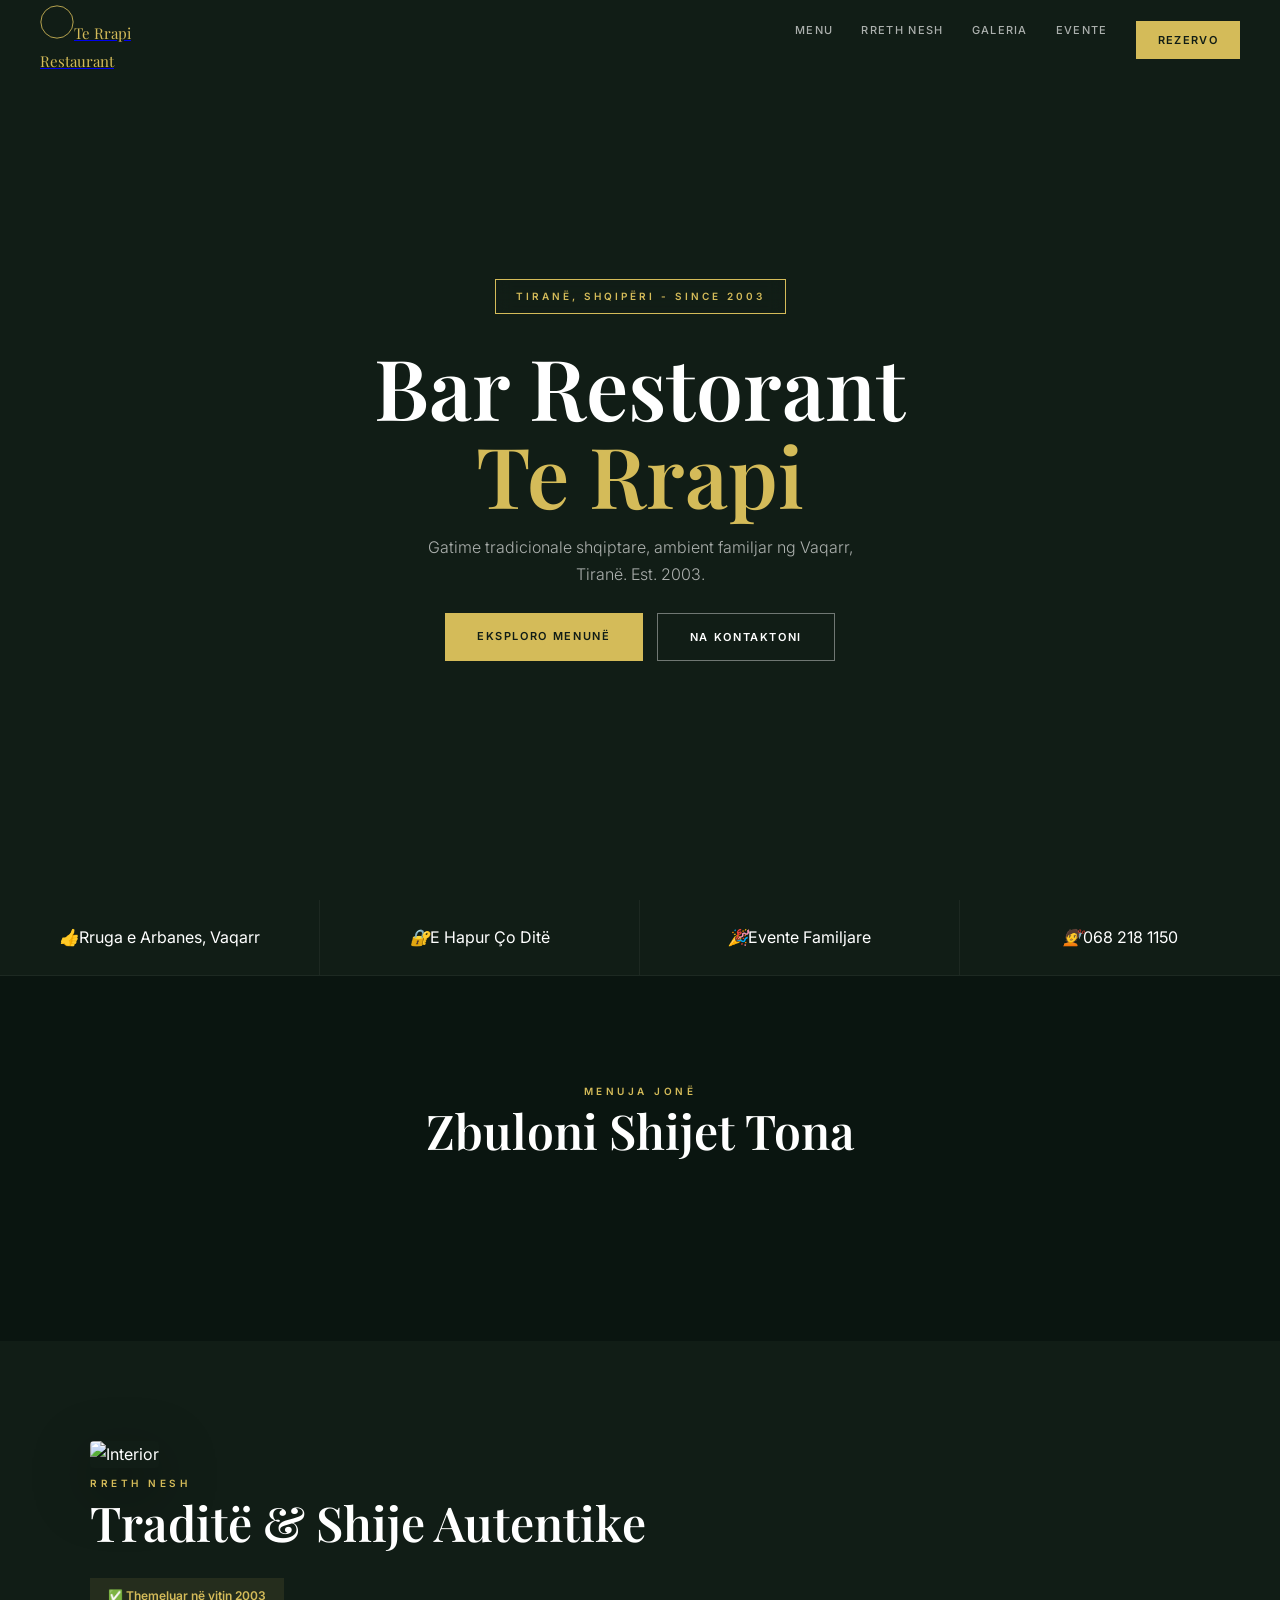
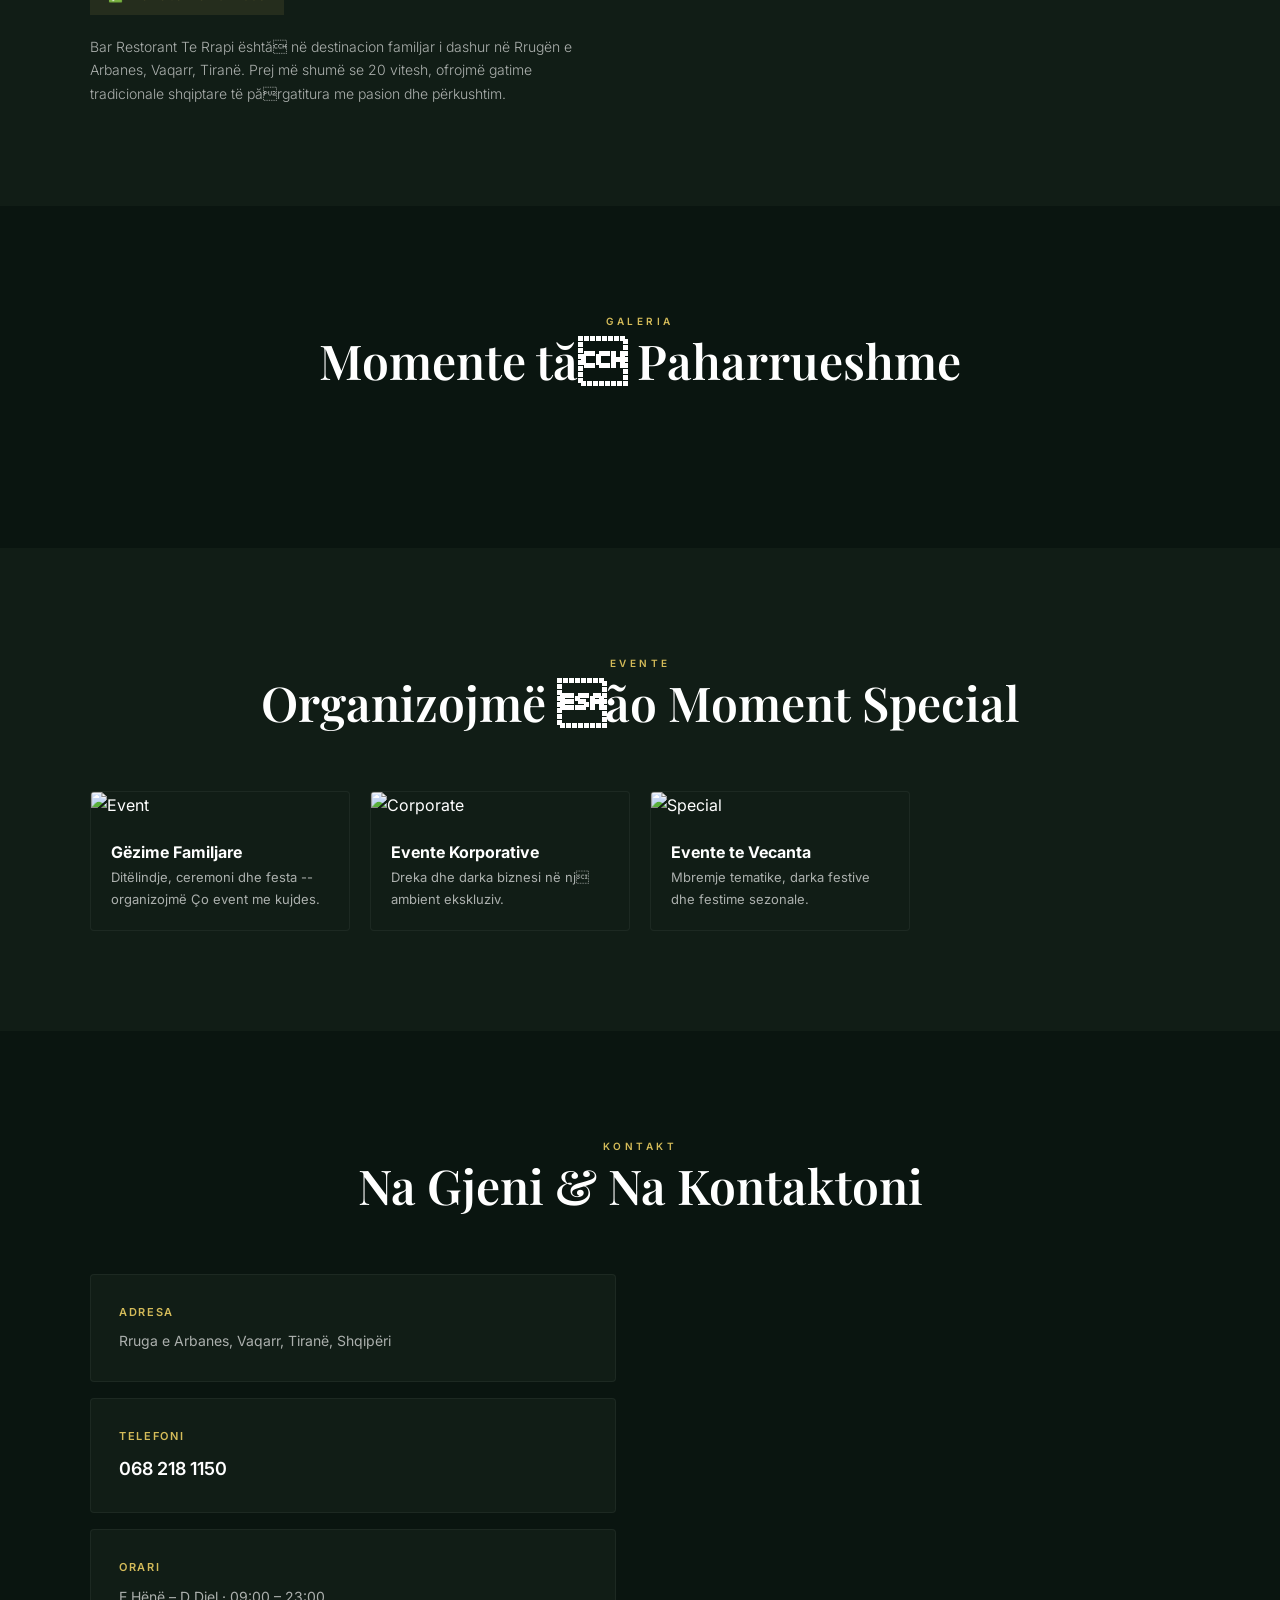
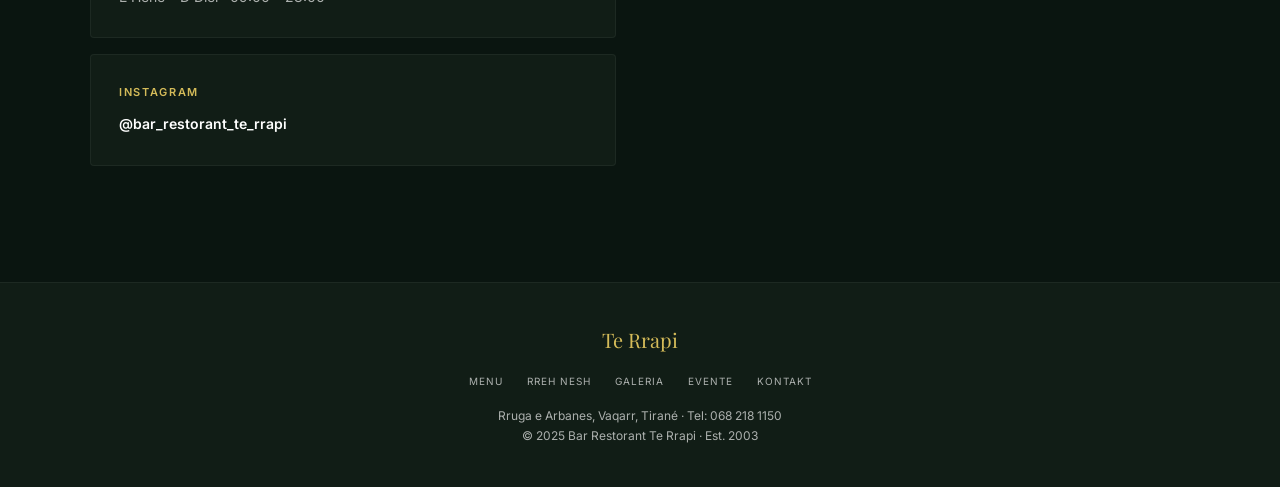
==== commit 43744a3c: "Force refresh v2 with cache bust" ====
--- a/index.html
+++ b/index.html
@@ -1 +1 @@
-<!DOCTYPE html><html lang=sq><head><meta charset=UTF-8><meta name=viewport content=width=device-width,initial-scale=1><title>Bar Restorant Te Rrapi — Tiranë, Vaqarr</title><link href=styles.css rel=stylesheet><link href=https://fonts.googleapis.com/css2?family=Playfair+Display:wght@400,700&family=Inter:wght@300,400,500&display=swap rel=stylesheet></head><body><nav id=nav><a href=#home><svg viewBox="0 0 40 40" fill=none" style=width:34px;height:34px><circle cx=20 cy=20 r=19 stroke="#d4bb59" stroke-width=1.5/><path d="M20 32V18M20 18Q14 16 12 10Q16 11 20 18M20 18Q26 14 28 8Q24 11 20 18M20 22Q15 20 13 15Q17 17 20 22M20 22Q25 19 27 14Q23 17 20 22" stroke="#d4bb59" stroke-width=1.5/></svg><span class=lgo-txt>Te Rrapi<br>Restaurant</span></a><div class=nav-l><a href=#menu>Menu</a><a href=#about>Rreth Nesh</a><a href=#gallery>Galeria</a><a href=#events>Evente</a><a href=#contact class=nav-btn>Rezervo</a></div></nav><section class=hero id=home><div><span class=hbadge>Tiranë, Shqipëri — Since 2003</span><h1>Bar Restorant<br/><em>Te Rrapi</em></h1><p class=hsub>Gatime tradicionale shqiptare, ambient familjar dhe shije të vërteta në Vaqarr, Tiranë.</p><div class=btns><a href=#menu class="btn btn-gold">Eksploro Menunë</a><a href=#contact class="btn btn-out">Na Kontaktoni</a></div></div></section><div class=ftr><div class=ftr-i><span>👄</span><span>Rruga e Arbanes, Vaqarr</span></div><div class=ftr-i><span>🔐</span><span>E Hapur Ção Ditë</span></div><div class=ftr-i><span>🎉</span><span>Evente Familjare</span></div><div class=ftr-i><span>💇</span><span>068 218 1150</span></div></div><section id=menu class=msec><div class=cont><div class=sh><span class=slab>Menuja Jonë</span><h2 class=stitle>Zbuloni Shijet Tona</h2><p class=sdesc>Gatime të përgatitura me dashuri dhe ingrediente tăj freskëta.</p></div><div class=mtabs id=mtabs></div><div id=mcontent></div></div></section><section id=about><div class=cont><div class=agrid><div><img class=aimg src=https://i.imgur.com/Dthadyc.jpeg alt=Interior loading=lazy></div><div><span class=slab>Rreh Nesh</span><h2 class=stitle>Traditë & Shije Autentike</h2><div class=abad>✅ Themeluar në vitin 2003</div><p class=sdesc style=margin:0;text-align:left>Bar Restorant Te Rrapi është një destinacion familjar i dashur në Rrugën e Arbanes, Vaqarr, Tiranë. Prej më shumë se 20 vitesh, ofrojmë gatime tradicionale shqiptare të pÒrgatitura me pasion dhe pă�´rkushtim.</p></div></div></div></section><section id=gallery style=background:#0a1510><div class=cont><div class=sh><span class=slab>Galeria</span><h2 class=stitle>Momente të Paharrueshme</h2></div><div class=ggr id=ggr></div></div></section><section id=events><div class=cont><div class=sh><span class=slab>Evente</span><h2 class=stitle>Organizojmë Ção Moment Special</h2></div><div class=evg><div class=evc><img class=evc-img src=https://i.imgur.com/XU3x8K.jpeg alt=Event><div class=evc-b><h4>Gëzime Familjare</h4><p class=evc-p>Ditëlindje, ceremoni dhe festa — ção event trajtohet me kujdesin quë meriton.</p></div></div><div class=evc><img class=evc-img src=https://i.imgur.com/P7qnHAQ.jpeg alt=Corporate><div class=evc-b><h4>Evente Korporative</h4><p class=evc-p>Dreka dhe darka biznesi në njé ambient ekskluziv dhe profesional.</p></div></div><div class=evc><img class=evc-img src=https://i.imgur.com/9prEBsG.jpeg alt=Special><div class=evc-b><h4>Evente të Veçanta</h4><p class=evc-p>Mbrëmje tematike, darka festive dhe festime sezonale.</p></div></div></div></div></section><section id=contact style=background:#0a1510><div class=cont><div class=sh><span class=slab>Kontakt</span><h2 class=stitle>Na Gjeni & Na Kontaktoni</h2></div><div class=cgr><div><div class=ccard><h4>Adresa</h4><p>Rruga e Arbanes, Vaqarr, Tiranë, Shqipëri</p></div><div class=ccard><h4>Telefoni</h4><a href=tel:+355682181150>068 218 1150</a></div><div class=ccard><h4>Orari</h4><p>E Hënë – D Diel · 09:00 – 23:00</p></div><div class=ccard><h4>Instagram</h4><a href=https://instagram.com/bar_restorant_te_rrapi target=_blank style=font-size:14px>@bar_restorant_te_rrapi</a></div></div><div class=cmap><iframe src=https://maps.google.com/maps?q=41.2903911,19.7441774&z=17&output=embed width=100% height=380px style=border:0;border-radius:4px allowfullscreen loading=lazy></iframe></div></div></div></section><footer class=footer><div class=footer-logo>Te Rrapi</div><div class=fl-l><a href=#menu>Menu</a><a href=#about>Rreh Nesh</a><a href=#gallery>Galeria</a><a href=#events>Evente</a><a href=#contact>Kontakt</a></div><p>Rruga e Arbanes, Vaqarr, Tirané · Tel: 068 218 1150<br>© 2025 Bar Restorant Te Rrapi · Est. 2003</p></footer><button class=scr-top id=scrollTop onclick=window.scrollTo({top:0,behavior:'smooth'})>↑</button><script src=script.js></script></body></html>+<!DOCTYPE html><!-- v2 - Premium --><html lang=sq><head><meta charset=UTF-8><meta name=viewport content=width=device-width,initial-scale=1><title>Bar Restorant Te Rrapi — Tiranë, Vaqarr</title><link href=styles.css?v=2 rel=stylesheet><link href=https://fonts.googleapis.com/css2?family=Playfair+Display:wght@400,700&family=Inter:wght@300,400,500&display=swap rel=stylesheet></head><body><nav id=nav><a href=#home><svg viewBox="0 0 40 40" fill=none style=width:34px;height:34px><circle cx=20 cy=20 r=19 stroke=#d4bb59 stroke-width=1.5/><path d="M20 32V18M20 18Q14 16 12 10Q16 11 20 18M20 18Q26 14 28 8Q24 11 20 18M20 22Q15 20 13 15Q17 17 20 22M20 22Q25 19 27 14Q23 17 20 22" stroke=#d4bb59 stroke-width=1.5/></svg><span class=lgo-txt>Te Rrapi<br>Restaurant</span></a><div class=nav-l><a href=#menu>Menu</a><a href=#about>Rreth Nesh</a><a href=#gallery>Galeria</a><a href=#events>Evente</a><a href=#contact class=nav-btn>Rezervo</a></div></nav><section class=hero id=home><div class=hero-inn><span class=hbadge>Tiranë, Shqipëri - Since 2003</span><h1>Bar Restorant<br/><em>Te Rrapi</em></h1><p class=hsub>Gatime tradicionale shqiptare, ambient familjar ng Vaqarr, Tiranë. Est. 2003.</p><div class=btns><a href=#menu class="btn btn-gold">Eksploro Menunë</a><a href=#contact class="btn btn-out">Na Kontaktoni</a></div></div></section><div class=ftr><div class=ftr-i><em>👍</em>Rruga e Arbanes, Vaqarr</div><div class=ftr-i><em>🔐</em>E Hapur Ço Ditë</div><div class=ftr-i><em>🎉</em>Evente Familjare</div><div class=ftr-i><em>💇</em>068 218 1150</div></div><section id=menu class=msec><div class=cont><div class=sh><span class=slab>Menuja Jonë</span><h2 class=stitle>Zbuloni Shijet Tona</h2></div><div class=mtab id=mtabs></div><div id=mcontent></div></div></section><section id=about><div class=cont><div class=agr><div><img class=aimg src=https://i.imgur.com/Dthadyc.jpeg alt=Interior loading=lazy></div><div><span class=slab>Rreth Nesh</span><h2 class=stitle>Traditë & Shije Autentike</h2><div class=abad>✅ Themeluar në vitin 2003</div><p class=sdesc style=margin:0;text-align:left>Bar Restorant Te Rrapi ështă në destinacion familjar i dashur në Rrugën e Arbanes, Vaqarr, Tiranë. Prej më shumë se 20 vitesh, ofrojmë gatime tradicionale shqiptare të părgatitura me pasion dhe përkushtim.</p></div></div></div></section><section id=gallery style=background:#0a1510><div class=cont><div class=sh><span class=slab>Galeria</span><h2 class=stitle>Momente tă Paharrueshme</h2></div><div class=ggr id=ggr></div></div></section><section id=events><div class=cont><div class=sh><span class=slab>Evente</span><h2 class=stitle>Organizojmë ão Moment Special</h2></div><div class=evg><div class=evc><img class=evc-img src=https://i.imgur.com/XU3x8K.jpeg alt=Event><div class=evc-b><h4>Gëzime Familjare</h4><p class=evc-p>Ditëlindje, ceremoni dhe festa -- organizojmë Ço event me kujdes.</p></div></div><div class=evc><img class=evc-img src=https://i.imgur.com/P7qnHAA.jpeg alt=Corporate><div class=evc-b><h4>Evente Korporative</h4><p class=evc-p>Dreka dhe darka biznesi në nj ambient ekskluziv.</p></div></div><div class=evc><img class=evc-img src=https://i.imgur.com/9prEBsG.jpeg alt=Special><div class=evc-b><h4>Evente te Vecanta</h4><p class=evc-p>Mbremje tematike, darka festive dhe festime sezonale.</p></div></div></div></div></section><section id=contact style=background:#0a1510><div class=cont><div class=sh><span class=slab>Kontakt</span><h2 class=stitle>Na Gjeni & Na Kontaktoni</h2></div><div class=cgr><div><div class=ccard><h4>Adresa</h4><p>Rruga e Arbanes, Vaqarr, Tiranë, Shqipëri</p></div><div class=ccard><h4>Telefoni</h4><a href=tel:+355682181150>068 218 1150</a></div><div class=ccard><h4>Orari</h4><p>E Hënë – D Diel · 09:00 – 23:00</p></div><div class=ccard><h4>Instagram</h4><a href=https://instagram.com/bar_restorant_te_rrapi target=_blank style=font-size:14px>@bar_restorant_te_rrapi</a></div></div><div class=cmap><iframe src=https://maps.google.com/maps?q=41.2903911,19.7441774&z=17&output=embed width=100% height=350px style=border:0;border-radius:4px allowfullscreen loading=lazy></iframe></div></div></div></section><footer class=footer><div class=footer-logo>Te Rrapi</div><div class=fl-l><a href=#menu>Menu</a><a href=#about>Rreh Nesh</a><a href=#gallery>Galeria</a><a href=#events>Evente</a><a href=#contact>Kontakt</a></div><p>Rruga e Arbanes, Vaqarr, Tirané · Tel: 068 218 1150<br>© 2025 Bar Restorant Te Rrapi · Est. 2003</p></footer><script src=script.js?v=2></script></body></html>
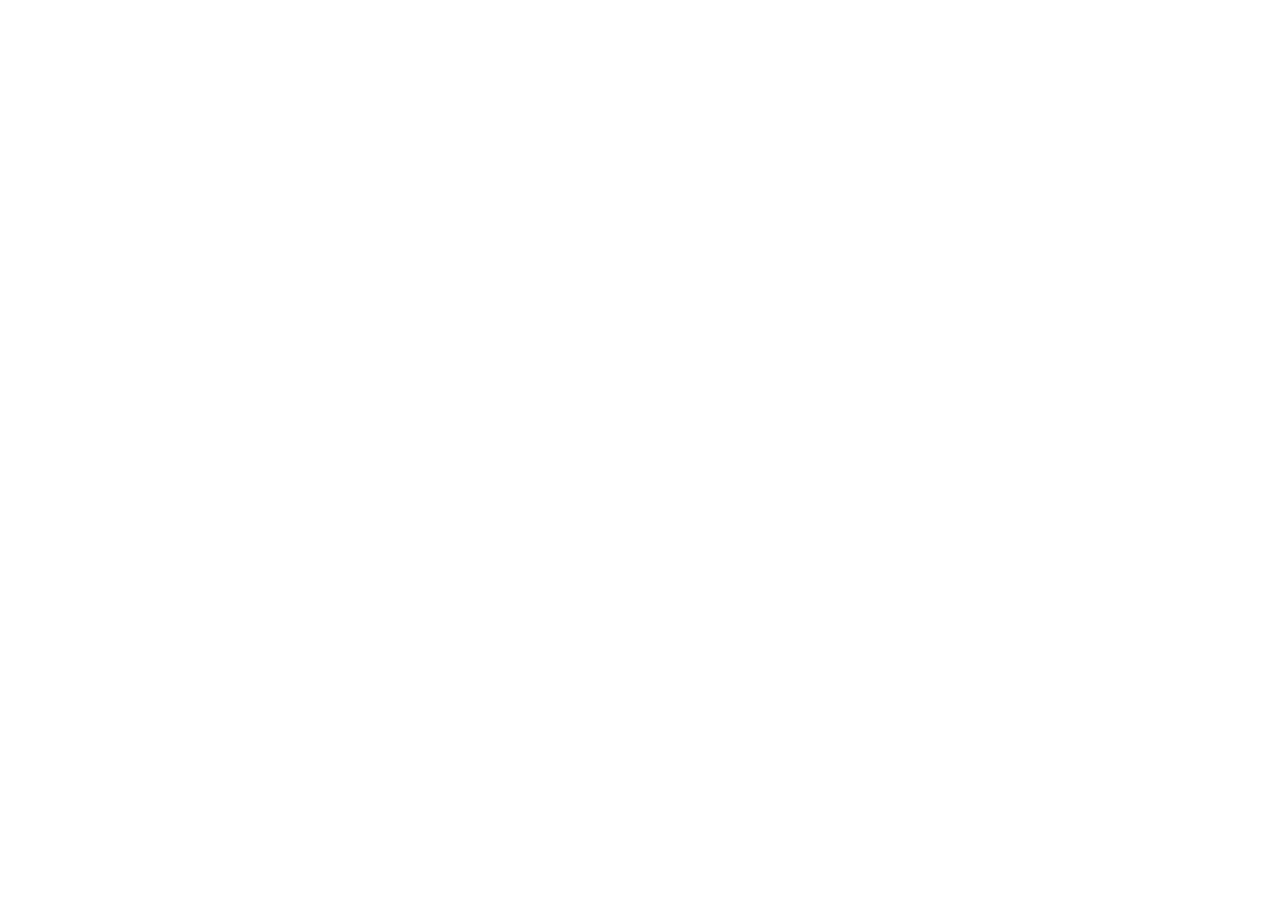
==== commit 06f545ed: "Restore menu-only version with all categories" ====
--- a/index.html
+++ b/index.html
@@ -1 +1,2 @@
-<!DOCTYPE html><!-- v2 - Premium --><html lang=sq><head><meta charset=UTF-8><meta name=viewport content=width=device-width,initial-scale=1><title>Bar Restorant Te Rrapi — Tiranë, Vaqarr</title><link href=styles.css?v=2 rel=stylesheet><link href=https://fonts.googleapis.com/css2?family=Playfair+Display:wght@400,700&family=Inter:wght@300,400,500&display=swap rel=stylesheet></head><body><nav id=nav><a href=#home><svg viewBox="0 0 40 40" fill=none style=width:34px;height:34px><circle cx=20 cy=20 r=19 stroke=#d4bb59 stroke-width=1.5/><path d="M20 32V18M20 18Q14 16 12 10Q16 11 20 18M20 18Q26 14 28 8Q24 11 20 18M20 22Q15 20 13 15Q17 17 20 22M20 22Q25 19 27 14Q23 17 20 22" stroke=#d4bb59 stroke-width=1.5/></svg><span class=lgo-txt>Te Rrapi<br>Restaurant</span></a><div class=nav-l><a href=#menu>Menu</a><a href=#about>Rreth Nesh</a><a href=#gallery>Galeria</a><a href=#events>Evente</a><a href=#contact class=nav-btn>Rezervo</a></div></nav><section class=hero id=home><div class=hero-inn><span class=hbadge>Tiranë, Shqipëri - Since 2003</span><h1>Bar Restorant<br/><em>Te Rrapi</em></h1><p class=hsub>Gatime tradicionale shqiptare, ambient familjar ng Vaqarr, Tiranë. Est. 2003.</p><div class=btns><a href=#menu class="btn btn-gold">Eksploro Menunë</a><a href=#contact class="btn btn-out">Na Kontaktoni</a></div></div></section><div class=ftr><div class=ftr-i><em>👍</em>Rruga e Arbanes, Vaqarr</div><div class=ftr-i><em>🔐</em>E Hapur Ço Ditë</div><div class=ftr-i><em>🎉</em>Evente Familjare</div><div class=ftr-i><em>💇</em>068 218 1150</div></div><section id=menu class=msec><div class=cont><div class=sh><span class=slab>Menuja Jonë</span><h2 class=stitle>Zbuloni Shijet Tona</h2></div><div class=mtab id=mtabs></div><div id=mcontent></div></div></section><section id=about><div class=cont><div class=agr><div><img class=aimg src=https://i.imgur.com/Dthadyc.jpeg alt=Interior loading=lazy></div><div><span class=slab>Rreth Nesh</span><h2 class=stitle>Traditë & Shije Autentike</h2><div class=abad>✅ Themeluar në vitin 2003</div><p class=sdesc style=margin:0;text-align:left>Bar Restorant Te Rrapi ështă në destinacion familjar i dashur në Rrugën e Arbanes, Vaqarr, Tiranë. Prej më shumë se 20 vitesh, ofrojmë gatime tradicionale shqiptare të părgatitura me pasion dhe përkushtim.</p></div></div></div></section><section id=gallery style=background:#0a1510><div class=cont><div class=sh><span class=slab>Galeria</span><h2 class=stitle>Momente tă Paharrueshme</h2></div><div class=ggr id=ggr></div></div></section><section id=events><div class=cont><div class=sh><span class=slab>Evente</span><h2 class=stitle>Organizojmë ão Moment Special</h2></div><div class=evg><div class=evc><img class=evc-img src=https://i.imgur.com/XU3x8K.jpeg alt=Event><div class=evc-b><h4>Gëzime Familjare</h4><p class=evc-p>Ditëlindje, ceremoni dhe festa -- organizojmë Ço event me kujdes.</p></div></div><div class=evc><img class=evc-img src=https://i.imgur.com/P7qnHAA.jpeg alt=Corporate><div class=evc-b><h4>Evente Korporative</h4><p class=evc-p>Dreka dhe darka biznesi në nj ambient ekskluziv.</p></div></div><div class=evc><img class=evc-img src=https://i.imgur.com/9prEBsG.jpeg alt=Special><div class=evc-b><h4>Evente te Vecanta</h4><p class=evc-p>Mbremje tematike, darka festive dhe festime sezonale.</p></div></div></div></div></section><section id=contact style=background:#0a1510><div class=cont><div class=sh><span class=slab>Kontakt</span><h2 class=stitle>Na Gjeni & Na Kontaktoni</h2></div><div class=cgr><div><div class=ccard><h4>Adresa</h4><p>Rruga e Arbanes, Vaqarr, Tiranë, Shqipëri</p></div><div class=ccard><h4>Telefoni</h4><a href=tel:+355682181150>068 218 1150</a></div><div class=ccard><h4>Orari</h4><p>E Hënë – D Diel · 09:00 – 23:00</p></div><div class=ccard><h4>Instagram</h4><a href=https://instagram.com/bar_restorant_te_rrapi target=_blank style=font-size:14px>@bar_restorant_te_rrapi</a></div></div><div class=cmap><iframe src=https://maps.google.com/maps?q=41.2903911,19.7441774&z=17&output=embed width=100% height=350px style=border:0;border-radius:4px allowfullscreen loading=lazy></iframe></div></div></div></section><footer class=footer><div class=footer-logo>Te Rrapi</div><div class=fl-l><a href=#menu>Menu</a><a href=#about>Rreh Nesh</a><a href=#gallery>Galeria</a><a href=#events>Evente</a><a href=#contact>Kontakt</a></div><p>Rruga e Arbanes, Vaqarr, Tirané · Tel: 068 218 1150<br>© 2025 Bar Restorant Te Rrapi · Est. 2003</p></footer><script src=script.js?v=2></script></body></html>+<!DOCTYPE html><html lang=sq><head><meta charset=UTF-8><meta name=viewport content=width=device-width,initial-scale=1><title>Bar Restorant Te Rrapi | Menuja</title><link href=https://fonts.googleapis.com/css2?family=Playfair+Display+SC:wght@400,700&family=Karla:wght@300,400,500,600,700&display=swap rel=stylesheet><style>:root{--g:1B4332;--go:C9A227}*{box-sizing:border-box;margin:0;padding:0}body{font-family:Karla,sans-serif;background:var(--g);color:white;min-height:100vh}.header{text-align:center;padding:32px 16px 16px}.header h1{font-family:Playfair Display SC,serif;font-size:28px;color:var(--go)}.tabs{display:flex;flex-wrap:wrap;justify-content:center;gap:4px;padding:0 16px 16px;border-bottom:1px solid rgba(255,255,255,.1);margin-bottom:8px}.tab{padding:8px 14px;color:rgba(255,255,255,.55);font-size:11px;font-weight:600;cursor:pointer;background:none;border:none;border-bottom:2px solid transparent;font-family:Karla,sans-serif}.tab.active,.tab:hover{color:var(--go);border-bottom-color:var(--go)}.grid{display:none;grid-template-columns:1fr;gap:1px;padding:0 8px 40px;max-width:600px;margin:0 auto}.grid.active{display:grid}.item{display:flex;justify-content:space-between;padding:14px 16px;background:rgba(255,255,255,.03);border:1px solid rgba(255,255,255,.05);gap:8px}.item-name{font-size:14px;font-weight:500}.item-en{font-size:10px;color:rgba(255,255,255,.35);margin-top:2px;font-style:italic}.item-price{font-family:Playfair Display SC,serif;font-size:14px;color:var(--go);white-space:nowrap}.banner{background:rgba(201,162,39,.06);border:1px solid rgba(201,162,39,.2);padding:12px;text-align:center;margin:0 8px 8px}.banner span{color:var(--go);font-size:12px;font-weight:600}.footer{text-align:center;padding:24px;border-top:1px solid rgba(255,255,255,.08)}.footer p{font-size:11px;color:rgba(255,255,255,.3)}</style></head><body><div class=header><h1>Bar Restorant Te Rrapi</h1><p></p></div><div class=tabs id=tabs></div><div id=content></div><div class=footer><p>Est. 2003 · Te Rrapi Restaurant</p></div><script>var M={pule:[{n:"Pulë Fshati me Pilaf",e:"Chicken w/Rice Pilaf",p:"2900 L"},{n:"Pulë Fshati me Qull",e:"Chicken w/Porridge",p:"2900 L"},{n:"Pulë Fshati me Jufka",e:"Chicken w/ Noodles",p:"2900 L"},{n:"Pulë Fshati me Patate",e:"Chicken w/Potatoes",p:"2900 L"},{n:"Pulë Fshati me Makarona",e:"Chicken w/Pasta",p:"2900 L"},{n:"Pulë Fshati me Përshesh",e:"Chicken w/Bread Crumble",p:"2900 L"},{n:"Pulë Sade",e:"Plain Chicken",p:"2700 L"}],mish:[{n:"Mish Furrë Qengji 500 gr",e:"Roasted Lamb 500g",p:"1600 L"},{n:"Mish Furrë Qengji 1 kg",e:"Roasted Lamb 1kg",p:"3200 L"},{n:"Mish Furrë Qengji 500 gr me Patate",e:"Roasted Lamb 500g w/Potatoes",p:"1650 L"},{n:"Mish Furrë Keci 500 gr",e:"Roasted Kid Goat 500g",p:"1700 L"},{n:"Mish Furrë Keci 1 kg",e:"Roasted Kid Goat 1kg",p:"3400 L"},{n:"Mish Furrë Keci 500 gr me Patate",e:"Roasted Kid Goat 500g w/Potatoes",p:"1750 L"}],zgare:[{n:"Bërxollë Viçi (500 gr)",e:"Veal Cutlet 500g",p:"1400 L"},{n:"Brinjë Viçi (500 gr)",e:"Veal Ribs 500g",p:"1400 L"},{n:"Paidhqe Qingji (500 gr)",e:"Lamb Ribs 500g",p:"1400 L"},{n:"Biftek (300 gr)",e:"Beefsteak 300g",p:"1400 L"},{n:"Mëlçi Mix (500 gr)",e:"Mixed Liver 500g",p:"1400 L"},{n:"Mish Mix (500 gr)",e:"Mixed Grilled Meat 500g",p:"1400 L"},{n:"Mish Mix (1 kg)",e:"Mixed Grilled Meat 1kg",p:"2800 L"}],horenine:[{n:"Steak i Përpunuar Dry Aged",e:"Dry Aged Premium Steak",p:"Sipas peshës"},{n:"Fiorentina",e:"Fiorentina Steak",p:"Sipas pesës"}],sallata:[{n:"Tavë Dheu Tradicionale",e:"Clay Pot Stew",p:"400 L"},{n:"Qofte Shtëkpie",e:"Homemade Meatballs",p:"120 L"},{n:"Patate Fshati",e:"Country Potatoes",p:"300 L"},{n:"Djath Fshati",e:"Country Cheese",p:"350 L"},{n:"Djath Furrë",e:"Baked Cheese",p:"400 L"},{n:"Djath Kaçkavall Zgare",e:"Grilled Kackavall",p:"400 L"},{n:"Djath Dhisë",e:"Goat Cheese",p:"500 L"},{n:"Speca me Gjizë",e:"Peppers w/Cottage",p:"350 L"},{n:"Perime të Ziera Mix",e:"Steamed Vegetables",p:"400 L"},{n:"Perime Zgare",e:"Grilled Vegetables",p:"400 L"},{n:"Sallatë Rukola",e:"Arugula Salad",p:"400 L"},{n:"Sallatë Rukola me Fruta",e:"Arugula w/Fruit",p:"500 L"},{n:"Sallatë Jeshile",e:"Green Salad",p:"350 L"},{n:"Sallatë Domate",e:"Tomato Salad",p:"350 L"},{n:"Sallatë Mix",e:"Mixed Salad",p:"350 L"},{n:"Sallatë Mix e Madhe",e:"Large Mixed Salad",p:"1000 L"},{n:"Turshi",e:"Pickled Vegetables",p:"300 L"},{n:"Salcë Kosi",e:"Yogurt Sauce",p:"300 L"},{n:"Sallatë Ullinj",e:"Olive Salad",p:"300 L"},{n:"Bukë Misri me Shëllirë",e:"Cornbread w/Brine",p:"250 L"},{n:"Bukë Misri",e:"Cornbread",p:"150 L"},{n:"Bukë Gruri",e:"Wheat Bread",p:"50 L"}],birra:[{n:"Birra Tirana",e:"Tirana Beer",p:"150 L"},{n:"Korça e Bardhë",e:"Korça White Beer",p:"250 L"},{n:"Stella Artois",e:"Stella Artois",p:"300 L"},{n:"Bavaria",e:"Bavaria",p:"250 L"},{n:"Paulaner Turbull",e:"Paulaner Turbull",p:"450 L"},{n:"Paulaner Kristal e Madhe",e:"Paulaner Kristal Large",p:"400 L"},{n:"Peroni",e:"Peroni",p:"250 L"},{n:"Heineken",e:"Heineken",p:"250 L"},{n:"Amstel",e:"Amstel",p:"250 L"},{n:"Kriko Veltins",e:"Kriko Veltins",p:"300 L"}],pije:[{n:"Coca-Cola",e:"Coca-Cola",p:"200 L"},{n:"Pepsi",e:"Pepsi",p:"200 L"},{n:"Ivl Pjeshëk, Limon",e:"Ivl Peach, Lemon",p:"200 L"},{n:"Fanta",e:"Fanta",p:"200 L"},{n:"Sprite",e:"Sprite",p:"200 L"},{n:"Lemon Soda",e:"Lemon Soda",p:"200 L"},{n:"Orange Soda",e:"Orange Soda",p:"200 L"},{n:"Bravo",e:"Bravo Juice",p:"200 L"},{n:"Ice Tea",e:"Ice Tea",p:"200 L"},{n:"Redbull",e:"Red Bull",p:"350 L"},{n:"B52",e:"B52",p:"250 L"},{n:"Britvic",e:"Britvic",p:"180 L"},{n:"Ujë (0.5 L)",e:"Water 0.5L",p:"100 L"},{n:"Ujë (0.75 L)",e:"Water 0.75L",p:"250 L"}],kafja:[{n:"Kafe",e:"Espresso",p:"70 L"},{n:"Makiato",e:"Macchiato",p:"80 L"},{n:"Çaj",e:"Tea",p:"70 L"}];var T=[{id:"pule",l:"Pulë"},{id:"mish",l:"Mish Furrë"},{id:"zgare",l:"Mishra Zgare"},{id:"horenine",l:"Horenine"},{id:"sallata",l:"Sallata"},{id:"birra",l:"Birra"},{id:"pije",l:"Pije"},{id:"kafja",l:"Kafja"}];T.forEach(function(t,i){var b=document.createElement("button");b.className="tab"+(i?"":" active");b.textContent=t.l;b.onclick=function(){document.querySelectorAll(".tab").forEach(function(x){x.classList.remove("active")});b.classList.add("active");S(t.id)};document.getElementById("tabs").appendChild(b)});function S(id){var h="";if(id==="mish")h+='<div class=banner><span>📆 Mishi i Furrës bëhet vetëm me porosi telefoni</span></div>';if(id==="horenine")h+='<div class=banner><span>HORENINE · PREMIUM +�åtapsës</span></div>';h+='<div class=grid active">';M[id].forEach(function(i){h+='<div class=item><div><div class=item-name>'+i.n+'</div><div class=item-en>'+i.e+'</div></div><div class=item-price>'+i.p+'</div></div>'});h+="</div>";document.getElementById("content").innerHTML=h}S("pule");</script></body></html>
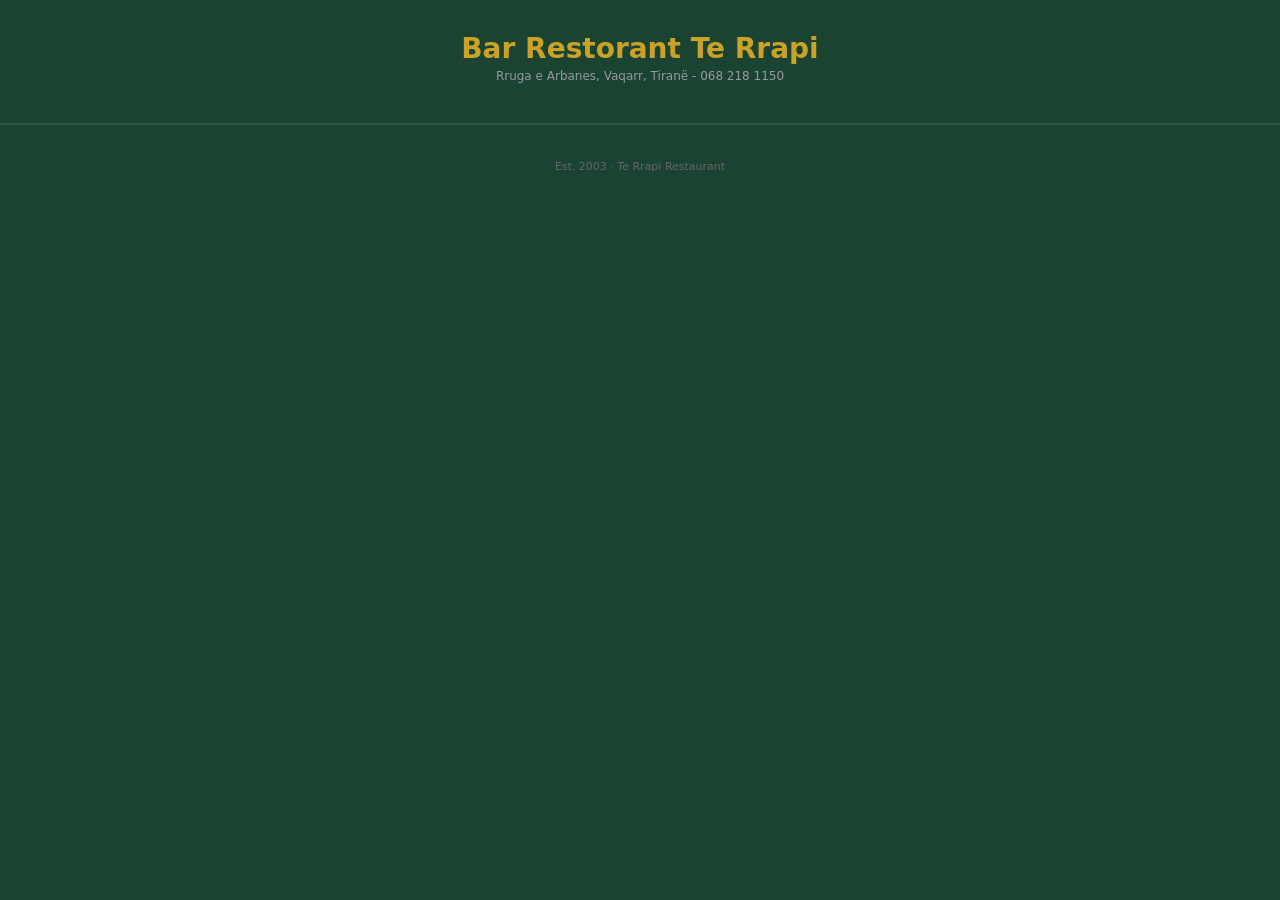
==== commit bdaaf19c: "Simplified menu - no Google Fonts, guaranteed to work" ====
--- a/index.html
+++ b/index.html
@@ -1,2 +1,2 @@
-<!DOCTYPE html><html lang=sq><head><meta charset=UTF-8><meta name=viewport content=width=device-width,initial-scale=1><title>Bar Restorant Te Rrapi | Menuja</title><link href=https://fonts.googleapis.com/css2?family=Playfair+Display+SC:wght@400,700&family=Karla:wght@300,400,500,600,700&display=swap rel=stylesheet><style>:root{--g:1B4332;--go:C9A227}*{box-sizing:border-box;margin:0;padding:0}body{font-family:Karla,sans-serif;background:var(--g);color:white;min-height:100vh}.header{text-align:center;padding:32px 16px 16px}.header h1{font-family:Playfair Display SC,serif;font-size:28px;color:var(--go)}.tabs{display:flex;flex-wrap:wrap;justify-content:center;gap:4px;padding:0 16px 16px;border-bottom:1px solid rgba(255,255,255,.1);margin-bottom:8px}.tab{padding:8px 14px;color:rgba(255,255,255,.55);font-size:11px;font-weight:600;cursor:pointer;background:none;border:none;border-bottom:2px solid transparent;font-family:Karla,sans-serif}.tab.active,.tab:hover{color:var(--go);border-bottom-color:var(--go)}.grid{display:none;grid-template-columns:1fr;gap:1px;padding:0 8px 40px;max-width:600px;margin:0 auto}.grid.active{display:grid}.item{display:flex;justify-content:space-between;padding:14px 16px;background:rgba(255,255,255,.03);border:1px solid rgba(255,255,255,.05);gap:8px}.item-name{font-size:14px;font-weight:500}.item-en{font-size:10px;color:rgba(255,255,255,.35);margin-top:2px;font-style:italic}.item-price{font-family:Playfair Display SC,serif;font-size:14px;color:var(--go);white-space:nowrap}.banner{background:rgba(201,162,39,.06);border:1px solid rgba(201,162,39,.2);padding:12px;text-align:center;margin:0 8px 8px}.banner span{color:var(--go);font-size:12px;font-weight:600}.footer{text-align:center;padding:24px;border-top:1px solid rgba(255,255,255,.08)}.footer p{font-size:11px;color:rgba(255,255,255,.3)}</style></head><body><div class=header><h1>Bar Restorant Te Rrapi</h1><p></p></div><div class=tabs id=tabs></div><div id=content></div><div class=footer><p>Est. 2003 · Te Rrapi Restaurant</p></div><script>var M={pule:[{n:"Pulë Fshati me Pilaf",e:"Chicken w/Rice Pilaf",p:"2900 L"},{n:"Pulë Fshati me Qull",e:"Chicken w/Porridge",p:"2900 L"},{n:"Pulë Fshati me Jufka",e:"Chicken w/ Noodles",p:"2900 L"},{n:"Pulë Fshati me Patate",e:"Chicken w/Potatoes",p:"2900 L"},{n:"Pulë Fshati me Makarona",e:"Chicken w/Pasta",p:"2900 L"},{n:"Pulë Fshati me Përshesh",e:"Chicken w/Bread Crumble",p:"2900 L"},{n:"Pulë Sade",e:"Plain Chicken",p:"2700 L"}],mish:[{n:"Mish Furrë Qengji 500 gr",e:"Roasted Lamb 500g",p:"1600 L"},{n:"Mish Furrë Qengji 1 kg",e:"Roasted Lamb 1kg",p:"3200 L"},{n:"Mish Furrë Qengji 500 gr me Patate",e:"Roasted Lamb 500g w/Potatoes",p:"1650 L"},{n:"Mish Furrë Keci 500 gr",e:"Roasted Kid Goat 500g",p:"1700 L"},{n:"Mish Furrë Keci 1 kg",e:"Roasted Kid Goat 1kg",p:"3400 L"},{n:"Mish Furrë Keci 500 gr me Patate",e:"Roasted Kid Goat 500g w/Potatoes",p:"1750 L"}],zgare:[{n:"Bërxollë Viçi (500 gr)",e:"Veal Cutlet 500g",p:"1400 L"},{n:"Brinjë Viçi (500 gr)",e:"Veal Ribs 500g",p:"1400 L"},{n:"Paidhqe Qingji (500 gr)",e:"Lamb Ribs 500g",p:"1400 L"},{n:"Biftek (300 gr)",e:"Beefsteak 300g",p:"1400 L"},{n:"Mëlçi Mix (500 gr)",e:"Mixed Liver 500g",p:"1400 L"},{n:"Mish Mix (500 gr)",e:"Mixed Grilled Meat 500g",p:"1400 L"},{n:"Mish Mix (1 kg)",e:"Mixed Grilled Meat 1kg",p:"2800 L"}],horenine:[{n:"Steak i Përpunuar Dry Aged",e:"Dry Aged Premium Steak",p:"Sipas peshës"},{n:"Fiorentina",e:"Fiorentina Steak",p:"Sipas pesës"}],sallata:[{n:"Tavë Dheu Tradicionale",e:"Clay Pot Stew",p:"400 L"},{n:"Qofte Shtëkpie",e:"Homemade Meatballs",p:"120 L"},{n:"Patate Fshati",e:"Country Potatoes",p:"300 L"},{n:"Djath Fshati",e:"Country Cheese",p:"350 L"},{n:"Djath Furrë",e:"Baked Cheese",p:"400 L"},{n:"Djath Kaçkavall Zgare",e:"Grilled Kackavall",p:"400 L"},{n:"Djath Dhisë",e:"Goat Cheese",p:"500 L"},{n:"Speca me Gjizë",e:"Peppers w/Cottage",p:"350 L"},{n:"Perime të Ziera Mix",e:"Steamed Vegetables",p:"400 L"},{n:"Perime Zgare",e:"Grilled Vegetables",p:"400 L"},{n:"Sallatë Rukola",e:"Arugula Salad",p:"400 L"},{n:"Sallatë Rukola me Fruta",e:"Arugula w/Fruit",p:"500 L"},{n:"Sallatë Jeshile",e:"Green Salad",p:"350 L"},{n:"Sallatë Domate",e:"Tomato Salad",p:"350 L"},{n:"Sallatë Mix",e:"Mixed Salad",p:"350 L"},{n:"Sallatë Mix e Madhe",e:"Large Mixed Salad",p:"1000 L"},{n:"Turshi",e:"Pickled Vegetables",p:"300 L"},{n:"Salcë Kosi",e:"Yogurt Sauce",p:"300 L"},{n:"Sallatë Ullinj",e:"Olive Salad",p:"300 L"},{n:"Bukë Misri me Shëllirë",e:"Cornbread w/Brine",p:"250 L"},{n:"Bukë Misri",e:"Cornbread",p:"150 L"},{n:"Bukë Gruri",e:"Wheat Bread",p:"50 L"}],birra:[{n:"Birra Tirana",e:"Tirana Beer",p:"150 L"},{n:"Korça e Bardhë",e:"Korça White Beer",p:"250 L"},{n:"Stella Artois",e:"Stella Artois",p:"300 L"},{n:"Bavaria",e:"Bavaria",p:"250 L"},{n:"Paulaner Turbull",e:"Paulaner Turbull",p:"450 L"},{n:"Paulaner Kristal e Madhe",e:"Paulaner Kristal Large",p:"400 L"},{n:"Peroni",e:"Peroni",p:"250 L"},{n:"Heineken",e:"Heineken",p:"250 L"},{n:"Amstel",e:"Amstel",p:"250 L"},{n:"Kriko Veltins",e:"Kriko Veltins",p:"300 L"}],pije:[{n:"Coca-Cola",e:"Coca-Cola",p:"200 L"},{n:"Pepsi",e:"Pepsi",p:"200 L"},{n:"Ivl Pjeshëk, Limon",e:"Ivl Peach, Lemon",p:"200 L"},{n:"Fanta",e:"Fanta",p:"200 L"},{n:"Sprite",e:"Sprite",p:"200 L"},{n:"Lemon Soda",e:"Lemon Soda",p:"200 L"},{n:"Orange Soda",e:"Orange Soda",p:"200 L"},{n:"Bravo",e:"Bravo Juice",p:"200 L"},{n:"Ice Tea",e:"Ice Tea",p:"200 L"},{n:"Redbull",e:"Red Bull",p:"350 L"},{n:"B52",e:"B52",p:"250 L"},{n:"Britvic",e:"Britvic",p:"180 L"},{n:"Ujë (0.5 L)",e:"Water 0.5L",p:"100 L"},{n:"Ujë (0.75 L)",e:"Water 0.75L",p:"250 L"}],kafja:[{n:"Kafe",e:"Espresso",p:"70 L"},{n:"Makiato",e:"Macchiato",p:"80 L"},{n:"Çaj",e:"Tea",p:"70 L"}];var T=[{id:"pule",l:"Pulë"},{id:"mish",l:"Mish Furrë"},{id:"zgare",l:"Mishra Zgare"},{id:"horenine",l:"Horenine"},{id:"sallata",l:"Sallata"},{id:"birra",l:"Birra"},{id:"pije",l:"Pije"},{id:"kafja",l:"Kafja"}];T.forEach(function(t,i){var b=document.createElement("button");b.className="tab"+(i?"":" active");b.textContent=t.l;b.onclick=function(){document.querySelectorAll(".tab").forEach(function(x){x.classList.remove("active")});b.classList.add("active");S(t.id)};document.getElementById("tabs").appendChild(b)});function S(id){var h="";if(id==="mish")h+='<div class=banner><span>📆 Mishi i Furrës bëhet vetëm me porosi telefoni</span></div>';if(id==="horenine")h+='<div class=banner><span>HORENINE · PREMIUM -�åtapsës</span></div>';h+='<div class=grid active">';M[id].forEach(function(i){h+='<div class=item><div><div class=item-name>'+i.n+'</div><div class=item-en>'+i.e+'</div></div><div class=item-price>'+i.p+'</div></div>'});h+="</div>";document.getElementById("content").innerHTML=h}S("pule");</script></body></html>+<!DOCTYPE html><html lang=sq><head><meta charset=UTF-8><meta name=viewport content=width=device-width,initial-scale=1><title>Bar Restorant Te Rrapi | Menuja</title><style>body{font-family:system-ui,-apple-system,sans-serif;background:#1B4332;color:white;margin:0;padding:0;min-height:100vh}.hdr{text-align:center;padding:32px 16px 16px}.hdr h1{font-size:28px;color:#C9A227;margin:0 0 4px}.hdr p{font-size:12px;color:#999;margin:0}.tbs{display:flex;flex-wrap:wrap;justify-content:center;gap:4px;padding:8px 16px 16px;border-bottom:1px solid rgba(255,255,255,.1)}.tb{padding:8px 16px;color:#999;font-size:14px;font-weight:600;cursor:pointer;background:none;border:none;border-bottom:2px solid transparent}.tb.active,.tb:hover{color:#C9A227;border-bottom-color:#C9A227}.g{padding:8px 16px 40px;max-width:640px;margin:0 auto}.it{display:flex;justify-content:space-between;padding:12px 16px;border-bottom:1px solid rgba(255,255,255,.06);gap:12px;font-size:15px}.it-name{font-weight:500}.it-en{font-size:11px;color:#666;margin-top:2px}.it-pr{color:#C9A227;font-weight:600;white-space:nowrap}.bn{text-align:center;padding:12px;background:rgba(201,162,39,.1);color:#C9A227;margin:0 8px 12px;font-size:13px}.ft{text-align:center;padding:24px;border-top:1px solid rgba(255,255,255,.08);font-size:11px;color:#666}</style></head><body><div class=hdr><h1>Bar Restorant Te Rrapi</h1><p>Rruga e Arbanes, Vaqarr, Tiranë - 068 218 1150</p></div><div class=tbs id=tbs></div><div class=gy id=cnt></div><div class=ft><p>Est. 2003 · Te Rrapi Restaurant</p></div><script>var M={pule:[{n:"Pulë Fshati me Pilaf",e:"Chicken w/Rice Pilaf",p:"2900 L"},{n:"Pulë Fshati me Qull",e:"Chicken w/Porridge",p:"2900 L"},{n:"Pulë Fshati me Jufka",e:"Chicken w/Noodles",p:"2900 L"},{n:"Pulë Fshati me Patate",e:"Chicken w/Potatoes",p:"2900 L"},{n:"Pulë Fshati me Makarona",e:"Chicken w/Pasta",p:"2900 L"},{n:"Pulë Fshati me Përshesh",e:"Chicken w/Bread Crumble",p:"2900 L"},{n:"Pulë Sade",e:"Plain Chicken",p:"2700 L"}],mish:[{n:"Mish Furrë Qengji 500 gr",e:"Roasted Lamb 500g",p:"1600 L"},{n:"Mish Furrë Qengji 1 kg",e:"Roasted Lamb 1kg",p:"3200 L"},{n:"Mish Furrë Qengji 500 gr me Patate",e:"Roasted Lamb 500g w/Potatoes",p:"1650 L"},{n:"Mish Furrë Keci 500 gr",e:"Roasted Kid Goat 500g",p:"1700 L"},{n:"Mish Furrë Keci 1 kg",e:"Roasted Kid Goat 1kg",p:"3400 L"},{n:"Mish Furrë Keci 500 gr me Patate",e:"Roasted Kid Goat 500g w/Potatoes",p:"1750 L"}],zgare:[{n:"Bërxollë Viçi (500 gr)",e:"Veal Cutlet 500g",p:"1400 L"},{n:"Brinjë Viçi (500 gr)",e:"Veal Ribs 500g",p:"1400 L"},{n:"Paidhqe Qingji (500 gr)",e:"Lamb Ribs 500g",p:"1400 L"},{n:"Biftek (300 gr)",e:"Beefsteak 300g",p:"1400 L"},{n:"Mëlçi Mix (500 gr)",e:"Mixed Liver 500g",p:"1400 L"},{n:"Mish Mix (500 gr)",e:"Mixed Grilled Meat 500g",p:"1400 L"},{n:"Mish Mix (1 kg)",e:"Mixed Grilled Meat 1kg",p:"2800 L"}],horenine:[{n:"Steak i Përpunuar Dry Aged",e:"Dry Aged Premium Steak",p:"Sipas peshës"},{n:"Fiorentina",e:"Fiorentina Steak",p:"Sipas pesës"}],sallata:[{n:"Tavë Dheu Tradicionale",e:"Clay Pot Stew",p:"400 L"},{n:"Qofte Shtëkpie",e:"Homemade Meatballs",p:"120 L"},{n:"Patate Fshati",e:"Country Potatoes",p:"300 L"},{n:"Djath Fshati",e:"Country Cheese",p:"350 L"},{n:"Djath Furrë",e:"Baked Cheese",p:"400 L"},{n:"Djath Kaçkavall Zgare",e:"Grilled Kackavall",p:"400 L"},{n:"Djath Dhisë",e:"Goat Cheese",p:"500 L"},{n:"Speca me Gjizë",e:"Peppers w/Cottage",p:"350 L"},{n:"Perime të Ziera Mix",e:"Steamed Vegetables",p:"400 L"},{n:"Perime Zgare",e:"Grilled Vegetables",p:"400 L"},{n:"Sallatë Rukola",e:"Arugula Salad",p:"400 L"},{n:"Sallatë Rukola me Fruta",e:"Arugula w/Fruit",p:"500 L"},{n:"Sallatë Jeshile",e:"Green Salad",p:"350 L"},{n:"Sallatë Domate",e:"Tomato Salad",p:"350 L"},{n:"Sallatë Mix",e:"Mixed Salad",p:"350 L"},{n:"Sallatë Mix e Madhe",e:"Large Mixed Salad",p:"1000 L"},{n:"Turshi",e:"Pickled Vegetables",p:"300 L"},{n:"Salcë Kosi",e:"Yogurt Sauce",p:"300 L"},{n:"Sallatë Ullinj",e:"Olive Salad",p:"300 L"},{n:"Bukë Misri me Shëllirë",e:"Cornbread w/Brine",p:"250 L"},{n:"Bukë Misri",e:"Cornbread",p:"150 L"},{n:"Bukë Gruri",e:"Wheat Bread",p:"50 L"}],birra:[{n:"Birra Tirana",e:"Tirana Beer",p:"150 L"},{n:"Korça e Bardhë",e:"Korça White Beer",p:"250 L"},{n:"Stella Artois",e:"Stella Artois",p:"300 L"},{n:"Bavaria",e:"Bavaria",p:"250 L"},{n:"Paulaner Turbull",e:"Paulaner Turbull",p:"450 L"},{n:"Paulaner Kristal e Madhe",e:"Paulaner Kristal Large",p:"400 L"},{n:"Peroni",e:"Peroni",p:"250 L"},{n:"Heineken",e:"Heineken",p:"250 L"},{n:"Amstel",e:"Amstel",p:"250 L"},{n:"Kriko Veltins",e:"Kriko Veltins",p:"300 L"}],pije:[{n:"Coca-Cola",e:"Coca-Cola",p:"200 L"},{n:"Pepsi",e:"Pepsi",p:"200 L"},{n:"Ivl Pjeshëk, Limon",e:"Ivl Peach, Lemon",p:"200 L"},{n:"Fanta",e:"Fanta",p:"200 L"},{n:"Sprite",e:"Sprite",p:"200 L"},{n:"Lemon Soda",e:"Lemon Soda",p:"200 L"},{n:"Orange Soda",e:"Orange Soda",p:"200 L"},{n:"Bravo",e:"Bravo Juice",p:"200 L"},{n:"Ice Tea",e:"Ice Tea",p:"200 L"},{n:"Redbull",e:"Red Bull",p:"350 L"},{n:"B52",e:"B52",p:"250 L"},{n:"Britvic",e:"Britvic",p:"180 L"},{n:"Ujë (0.5 L)",e:"Water 0.5L",p:"100 L"},{n:"Ujë (0.75 L)",e:"Water 0.75L",p:"250 L"}],kafja:[{n:"Kafe",e:"Espresso",p:"70 L"},{n:"Makiato",e:"Macchiato",p:"80 L"},{n:"Çaj",e:"Tea",p:"70 L"}];var T=[{id:"pule",l:"Pulë"},{id:"mish",l:"Mish Furrë"},{id:"zgare",l:"Mishra Zgare"},{id:"horenine",l:"Horenine"},{id:"sallata",l:"Sallata"},{id:"birra",l:"Birra"},{id:"pije",l:"Pije"},{id:"kafja",l:"Kafja"}];T.forEach(function(t,i){var b=document.createElement("button");b.className="tb"+(i?"":" active");b.textContent=t.l;b.onclick=function(){document.querySelectorAll(".tb").forEach(function(x){x.classList.remove("active")});b.classList.add("active");S(t.id)};document.getElementById("tbs").appendChild(b)});function S(id){var h="";if(id==="mish")h+='<div class=bn>📆 Mishi i Furrës bëhet vetëm me porosi telefoni</div>';if(id==="horenine")h+='<div class=bn>HORENINE · PREMIUM +�åtapsës Z</div>';M[id].forEach(function(i){h+='<div class=it><div><div class=it-name>'+i.n+'</div><div class=it-en>'+i.e+'</div></div><div class=it-pr>'+i.p+'</div></div>'});document.getElementById("cnt").innerHTML=h}S("pule");</script></body></html>
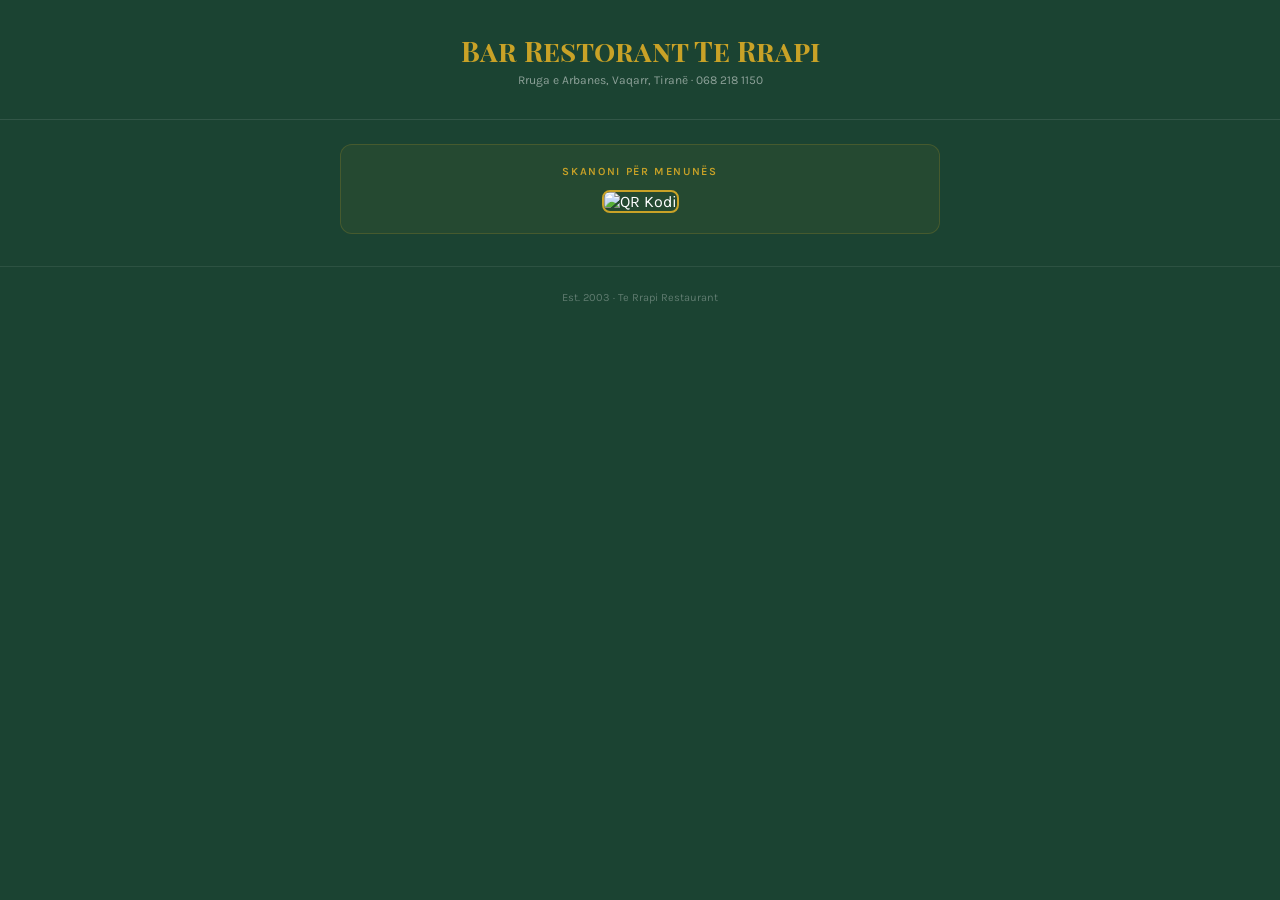
==== commit d7ba3a61: "Restore yesterday's working version" ====
--- a/index.html
+++ b/index.html
@@ -1,2 +1,23 @@
-<!DOCTYPE html><html lang=sq><head><meta charset=UTF-8><meta name=viewport content=width=device-width,initial-scale=1><title>Bar Restorant Te Rrapi | Menuja</title><style>body{font-family:system-ui,-apple-system,sans-serif;background:#1B4332;color:white;margin:0;padding:0;min-height:100vh}.hdr{text-align:center;padding:32px 16px 16px}.hdr h1{font-size:28px;color:#C9A227;margin:0 0 4px}.hdr p{font-size:12px;color:#999;margin:0}.tbs{display:flex;flex-wrap:wrap;justify-content:center;gap:4px;padding:8px 16px 16px;border-bottom:1px solid rgba(255,255,255,.1)}.tb{padding:8px 16px;color:#999;font-size:14px;font-weight:600;cursor:pointer;background:none;border:none;border-bottom:2px solid transparent}.tb.active,.tb:hover{color:#C9A227;border-bottom-color:#C9A227}.g{padding:8px 16px 40px;max-width:640px;margin:0 auto}.it{display:flex;justify-content:space-between;padding:12px 16px;border-bottom:1px solid rgba(255,255,255,.06);gap:12px;font-size:15px}.it-name{font-weight:500}.it-en{font-size:11px;color:#666;margin-top:2px}.it-pr{color:#C9A227;font-weight:600;white-space:nowrap}.bn{text-align:center;padding:12px;background:rgba(201,162,39,.1);color:#C9A227;margin:0 8px 12px;font-size:13px}.ft{text-align:center;padding:24px;border-top:1px solid rgba(255,255,255,.08);font-size:11px;color:#666}</style></head><body><div class=hdr><h1>Bar Restorant Te Rrapi</h1><p>Rruga e Arbanes, Vaqarr, Tiranë - 068 218 1150</p></div><div class=tbs id=tbs></div><div class=gy id=cnt></div><div class=ft><p>Est. 2003 · Te Rrapi Restaurant</p></div><script>var M={pule:[{n:"Pulë Fshati me Pilaf",e:"Chicken w/Rice Pilaf",p:"2900 L"},{n:"Pulë Fshati me Qull",e:"Chicken w/Porridge",p:"2900 L"},{n:"Pulë Fshati me Jufka",e:"Chicken w/Noodles",p:"2900 L"},{n:"Pulë Fshati me Patate",e:"Chicken w/Potatoes",p:"2900 L"},{n:"Pulë Fshati me Makarona",e:"Chicken w/Pasta",p:"2900 L"},{n:"Pulë Fshati me Përshesh",e:"Chicken w/Bread Crumble",p:"2900 L"},{n:"Pulë Sade",e:"Plain Chicken",p:"2700 L"}],mish:[{n:"Mish Furrë Qengji 500 gr",e:"Roasted Lamb 500g",p:"1600 L"},{n:"Mish Furrë Qengji 1 kg",e:"Roasted Lamb 1kg",p:"3200 L"},{n:"Mish Furrë Qengji 500 gr me Patate",e:"Roasted Lamb 500g w/Potatoes",p:"1650 L"},{n:"Mish Furrë Keci 500 gr",e:"Roasted Kid Goat 500g",p:"1700 L"},{n:"Mish Furrë Keci 1 kg",e:"Roasted Kid Goat 1kg",p:"3400 L"},{n:"Mish Furrë Keci 500 gr me Patate",e:"Roasted Kid Goat 500g w/Potatoes",p:"1750 L"}],zgare:[{n:"Bërxollë Viçi (500 gr)",e:"Veal Cutlet 500g",p:"1400 L"},{n:"Brinjë Viçi (500 gr)",e:"Veal Ribs 500g",p:"1400 L"},{n:"Paidhqe Qingji (500 gr)",e:"Lamb Ribs 500g",p:"1400 L"},{n:"Biftek (300 gr)",e:"Beefsteak 300g",p:"1400 L"},{n:"Mëlçi Mix (500 gr)",e:"Mixed Liver 500g",p:"1400 L"},{n:"Mish Mix (500 gr)",e:"Mixed Grilled Meat 500g",p:"1400 L"},{n:"Mish Mix (1 kg)",e:"Mixed Grilled Meat 1kg",p:"2800 L"}],horenine:[{n:"Steak i Përpunuar Dry Aged",e:"Dry Aged Premium Steak",p:"Sipas peshës"},{n:"Fiorentina",e:"Fiorentina Steak",p:"Sipas pesës"}],sallata:[{n:"Tavë Dheu Tradicionale",e:"Clay Pot Stew",p:"400 L"},{n:"Qofte Shtëkpie",e:"Homemade Meatballs",p:"120 L"},{n:"Patate Fshati",e:"Country Potatoes",p:"300 L"},{n:"Djath Fshati",e:"Country Cheese",p:"350 L"},{n:"Djath Furrë",e:"Baked Cheese",p:"400 L"},{n:"Djath Kaçkavall Zgare",e:"Grilled Kackavall",p:"400 L"},{n:"Djath Dhisë",e:"Goat Cheese",p:"500 L"},{n:"Speca me Gjizë",e:"Peppers w/Cottage",p:"350 L"},{n:"Perime të Ziera Mix",e:"Steamed Vegetables",p:"400 L"},{n:"Perime Zgare",e:"Grilled Vegetables",p:"400 L"},{n:"Sallatë Rukola",e:"Arugula Salad",p:"400 L"},{n:"Sallatë Rukola me Fruta",e:"Arugula w/Fruit",p:"500 L"},{n:"Sallatë Jeshile",e:"Green Salad",p:"350 L"},{n:"Sallatë Domate",e:"Tomato Salad",p:"350 L"},{n:"Sallatë Mix",e:"Mixed Salad",p:"350 L"},{n:"Sallatë Mix e Madhe",e:"Large Mixed Salad",p:"1000 L"},{n:"Turshi",e:"Pickled Vegetables",p:"300 L"},{n:"Salcë Kosi",e:"Yogurt Sauce",p:"300 L"},{n:"Sallatë Ullinj",e:"Olive Salad",p:"300 L"},{n:"Bukë Misri me Shëllirë",e:"Cornbread w/Brine",p:"250 L"},{n:"Bukë Misri",e:"Cornbread",p:"150 L"},{n:"Bukë Gruri",e:"Wheat Bread",p:"50 L"}],birra:[{n:"Birra Tirana",e:"Tirana Beer",p:"150 L"},{n:"Korça e Bardhë",e:"Korça White Beer",p:"250 L"},{n:"Stella Artois",e:"Stella Artois",p:"300 L"},{n:"Bavaria",e:"Bavaria",p:"250 L"},{n:"Paulaner Turbull",e:"Paulaner Turbull",p:"450 L"},{n:"Paulaner Kristal e Madhe",e:"Paulaner Kristal Large",p:"400 L"},{n:"Peroni",e:"Peroni",p:"250 L"},{n:"Heineken",e:"Heineken",p:"250 L"},{n:"Amstel",e:"Amstel",p:"250 L"},{n:"Kriko Veltins",e:"Kriko Veltins",p:"300 L"}],pije:[{n:"Coca-Cola",e:"Coca-Cola",p:"200 L"},{n:"Pepsi",e:"Pepsi",p:"200 L"},{n:"Ivl Pjeshëk, Limon",e:"Ivl Peach, Lemon",p:"200 L"},{n:"Fanta",e:"Fanta",p:"200 L"},{n:"Sprite",e:"Sprite",p:"200 L"},{n:"Lemon Soda",e:"Lemon Soda",p:"200 L"},{n:"Orange Soda",e:"Orange Soda",p:"200 L"},{n:"Bravo",e:"Bravo Juice",p:"200 L"},{n:"Ice Tea",e:"Ice Tea",p:"200 L"},{n:"Redbull",e:"Red Bull",p:"350 L"},{n:"B52",e:"B52",p:"250 L"},{n:"Britvic",e:"Britvic",p:"180 L"},{n:"Ujë (0.5 L)",e:"Water 0.5L",p:"100 L"},{n:"Ujë (0.75 L)",e:"Water 0.75L",p:"250 L"}],kafja:[{n:"Kafe",e:"Espresso",p:"70 L"},{n:"Makiato",e:"Macchiato",p:"80 L"},{n:"Çaj",e:"Tea",p:"70 L"}];var T=[{id:"pule",l:"Pulë"},{id:"mish",l:"Mish Furrë"},{id:"zgare",l:"Mishra Zgare"},{id:"horenine",l:"Horenine"},{id:"sallata",l:"Sallata"},{id:"birra",l:"Birra"},{id:"pije",l:"Pije"},{id:"kafja",l:"Kafja"}];T.forEach(function(t,i){var b=document.createElement("button");b.className="tb"+(i?"":" active");b.textContent=t.l;b.onclick=function(){document.querySelectorAll(".tb").forEach(function(x){x.classList.remove("active")});b.classList.add("active");S(t.id)};document.getElementById("tbs").appendChild(b)});function S(id){var h="";if(id==="mish")h+='<div class=bn>📆 Mishi i Furrës bëhet vetëm me porosi telefoni</div>';if(id==="horenine")h+='<div class=bn>HORENINE · PREMIUM -�åtapsës Z</div>';M[id].forEach(function(i){h+='<div class=it><div><div class=it-name>'+i.n+'</div><div class=it-en>'+i.e+'</div></div><div class=it-pr>'+i.p+'</div></div>'});document.getElementById("cnt").innerHTML=h}S("pule");</script></body></html>+<!DOCTYPE html>
+<html lang="sq">
+<head>
+<meta charset="UTF-8"/>
+<meta name="viewport" content="width=device-width,initial-scale=1"/>
+<title>Bar Restorant Te Rrapi | Menuja</title>
+<link href="https://fonts.googleapis.com/css2?family=Playfair+Display+SC:wght@400,700&family=Karla:wght@300,400,500,600,700&display=swap" rel="stylesheet"/>
+<style>
+:root{--g:#1B4332;--go:#C9A227}*{box-sizing:border-box;margin:0;padding:0}body{font-family:"Karla",sans-serif;background:var(--g);color:white;min-height:100vh}.header{text-align:center;padding:32px 16px 16px}.header h1{font-family:"Playfair Display SC",serif;font-size:28px;color:var(--go);margin-bottom:4px}.header p{font-size:12px;color:rgba(255,255,255,.5)}.tabs{display:flex;flex-wrap:wrap;justify-content:center;gap:4px;padding:0 16px 16px;border-bottom:1px solid rgba(255,255,255,.1);margin-bottom:8px}.tab{padding:8px 14px;color:rgba(255,255,255,.55);font-size:11px;font-weight:600;cursor:pointer;background:none;border:none;border-bottom:2px solid transparent;font-family:"Karla",sans-serif}.tab.active,.tab:hover{color:var(--go);border-bottom-color:var(--go)}.grid{display:none;grid-template-columns:1fr;gap:1px;padding:0 8px 40px;max-width:600px;margin:0 auto}.grid.active{display:grid}.item{display:flex;justify-content:space-between;padding:14px 16px;background:rgba(255,255,255,.03);border:1px solid rgba(255,255,255,.05);gap:8px}.item-name{font-size:14px;font-weight:500}.item-en{font-size:10px;color:rgba(255,255,255,.35);margin-top:2px;font-style:italic}.item-price{font-family:"Playfair Display SC",serif;font-size:14px;color:var(--go);white-space:nowrap}.banner{background:rgba(201,162,39,.06);border:1px solid rgba(201,162,39,.2);padding:12px;text-align:center;margin:0 8px 8px;border-radius:4px}.banner span{color:var(--go);font-size:12px;font-weight:600}.banner p{color:rgba(255,255,255,.3);font-size:10px;margin-top:2px}.footer{text-align:center;padding:24px;border-top:1px solid rgba(255,255,255,.08)}.footer p{font-size:11px;color:rgba(255,255,255,.3)}.qr-box{max-width:600px;margin:24px auto;text-align:center;padding:20px;background:rgba(201,162,39,.06);border:1px solid rgba(201,162,39,.2);border-radius:12px;margin-bottom:32px}.qr-box img{width:120px;height:120px;border-radius:8px;border:2px solid var(--go)}
+</style>
+</head>
+<body>
+<div class="header"><h1>Bar Restorant Te Rrapi</h1><p>Rruga e Arbanes, Vaqarr, Tiranë · 068 218 1150</p></div>
+<div class="tabs" id="tabs"></div>
+<div id="content"></div>
+<div class="qr-box"><span style="display:block;font-size:11px;font-weight:600;letter-spacing:.15em;text-transform:uppercase;color:var(--go);margin-bottom:12px">Skanoni për Menunës</span><img src="https://api.qrserver.com/v1/create-qr-code/?size=200x200&data=https://shkretaamel38-cmd.github.io/te-rrapi-menu/&bgcolor=1B4332&color=C9A227&margin=10" alt="QR Kodi"/></div>
+<div class="footer"><p>Est. 2003 · Te Rrapi Restaurant</p></div>
+<script>
+var M={pule:[{n:"Pulë Fshati me Pilaf",e:"Village Chicken w/ Rice Pilaf",p:"2900 L"},{n:"Pulë Fshati me Qull",e:"Village Chicken w/ Porridge",p:"2900 L"},{n:"Pulë Fshati me Jufka",e:"Chicken w/ Noodles",p:"2900 L"},{n:"Pulë Fshati me Patate",e:"Chicken w/ Potatoes",p:"2900 L"},{n:"Pulë Fshati me Makarona",e:"Chicken w/ Pasta",p:"2900 L"},{n:"Pulë Fshati me Përshesh",e:"Chicken w/ Bread Crumble",p:"2900 L"},{n:"Pulë Sade",e:"Plain Chicken",p:"2700 L"}],mish:[{n:"Mish Furrë Qengji 500 gr",e:"Roasted Lamb 500g",p:"1600 L"},{n:"Mish Furrë Qengji 1 kg",e:"Roasted Lamb 1kg",p:"3200 L"},{n:"Mish Furrë Qengji 500 gr me Patate",e:"Roasted Lamb 500g w/ Potatoes",p:"1650 L"},{n:"Mish Furrë Keci 500 gr",e:"Roasted Kid Goat 500g",p:"1700 L"},{n:"Mish Furrë Keci 1 kg",e:"Roasted Kid Goat 1kg",p:"3400 L"},{n:"Mish Furrë Keci 500 gr me Patate",e:"Roasted Kid Goat 500g w/ Potatoes",p:"1750 L"}],zgare:[{n:"Bërxollë Viçi (500 gr)",e:"Veal Cutlet 500g",p:"1400 L"},{n:"Brinjë Viçi (500 gr)",e:"Veal Ribs 500g",p:"1400 L"},{n:"Paidhoqe Qingji (500 gr)",e:"Lamb Ribs 500g",p:"1400 L"},{n:"Biftek (300 gr)",e:"Beefsteak 300g",p:"1400 L"},{n:"Mëlçi Mix (500 gr)",e:"Mixed Liver 500g",p:"1400 L"},{n:"Mish Mix (500 gr)",e:"Mixed Grilled Meat 500g",p:"1400 L"},{n:"Mish Mix (1 kg)",e:"Mixed Grilled Meat 1kg",p:"2800 L"}],horenine:[{n:"Steak i Përpunuar Dry Aged",e:"Dry Aged Premium Steak",p:"Sipas peshës"},{n:"Fiorentina",e:"Fiorentina Steak",p:"Sipas pesës"}],sallata:[{n:"Tavë Dheu Tradicionale",e:"Traditional Clay Pot Stew",p:"400 L"},{n:"Qofte Shtëkpie",e:"Homemade Meatballs",p:"120 L"},{n:"Patate Fshati",e:"Country-Style Potatoes",p:"300 L"},{n:"Djath Fshati",e:"Country-Style Cheese",p:"350 L"},{n:"Djath Furrë",e:"Baked Cheese",p:"400 L"},{n:"Djath Kaçkavall Zgare",e:"Grilled Kackavall Cheese",p:"400 L"},{n:"Djath Dhisë",e:"Goat Cheese",p:"500 L"},{n:"Speca me Gjizë",e:"Peppers w/ Cottage Cheese",p:"350 L"},{n:"Perime të Ziera Mix",e:"Mixed Steamed Vegetables",p:"400 L"},{n:"Perime Zgare",e:"Grilled Vegetables",p:"400 L"},{n:"Sallatë Rukola",e:"Arugula Salad",p:"400 L"},{n:"Sallatë Rukola Jeshile me Fruta",e:"Green Arugula w/ Fruit",p:"500 L"},{n:"Sallatë Jeshile",e:"Green Salad",p:"350 L"},{n:"Sallatë Domate",e:"Tomato Salad",p:"350 L"},{n:"Sallatë Mix",e:"Mixed Salad",p:"350 L"},{n:"Sallatë Mix e Madhe",e:"Large Mixed Salad",p:"1000 L"},{n:"Turshi",e:"Pickled Vegetables",p:"300 L"},{n:"Salcë Kosi",e:"Yogurt Sauce",p:"300 L"},{n:"Sallatë Ullinj",e:"Olive Salad",p:"300 L"},{n:"Bukë Misri me Shëllirë",e:"Cornbread w/ Brine",p:"250 L"},{n:"Bukë Misri",e:"Cornbread",p:"150 L"},{n:"Bukë Gruri",e:"Wheat Bread",p:"50 L"}],birra:[{n:"Birra Tirana",e:"Tirana Beer",p:"150 L"},{n:"Korça e Bardhë",e:"Korça White Beer",p:"250 L"},{n:"Stella Artois",e:"Stella Artois",p:"300 L"},{n:"Bavaria",e:"Bavaria",p:"250 L"},{n:"Paulaner Turbull",e:"Paulaner Turbull",p:"450 L"},{n:"Paulaner Kristal e Madhe",e:"Paulaner Kristal Large",p:"400 L"},{n:"Peroni",e:"Peroni",p:"250 L"},{n:"Heineken",e:"Heineken",p:"250 L"},{n:"Amstel",e:"Amstel",p:"250 L"},{n:"Kriko Veltins",e:"Kriko Veltins",p:"300 L"}],pije:[{n:"Coca-Cola",e:"Coca-Cola",p:"200 L"},{n:"Pepsi",e:"Pepsi",p:"200 L"},{n:"Ivl Pjeshë, Limon",e:"Ivl Peach, Lemon",p:"200 L"},{n:"Fanta",e:"Fanta",p:"200 L"},{n:"Sprite",e:"Sprite",p:"200 L"},{n:"Lemon Soda",e:"Lemon Soda",p:"200 L"},{n:"Orange Soda",e:"Orange Soda",p:"200 L"},{n:"Bravo",e:"Bravo Juice",p:"200 L"},{n:"Ice Tea",e:"Ice Tea",p:"200 L"},{n:"Redbull",e:"Red Bull",p:"350 L"},{n:"B52",e:"B52",p:"250 L"},{n:"Britvic",e:"Britvic",p:"180 L"},{n:"Ujë (0.5 L)",e:"Water 0.5L",p:"100 L"},{n:"Ujë (0.75 L)",e:"Water 0.75L",p:"250 L"}],kafja:[{n:"Kafe",e:"Espresso",p:"70 L"},{n:"Makiato",e:"Macchiato",p:"80 L"},{n:"Çaj",e:"Tea",p:"70 L"}];
+var T=[{id:"pule",l:"Pulë"},{id:"mish",l:"Mish Furrë"},{id:"zgare",l:"Mishra Zgare"},{id:"horenine",l:"Horenine"},{id:"sallata",l:"Sallata"},{id:"birra",l:"Birra"},{id:"pije",l:"Pije"},{id:"kafja",l:"Kafja"}];
+T.forEach(function(t,i){var b=document.createElement("button");b.className="tab"+(i?"":" active");b.textContent=t.l;b.onclick=function(){document.querySelectorAll(".tab").forEach(function(x){x.classList.remove("active")});b.classList.add("active");S(t.id)};document.getElementById("tabs").appendChild(b)});
+function S(id){var h="";if(id==="mish")h+='<div class=banner><span>📆 Mishi i Furrës bëhet vetëm me porosi telefoni</span></div>';if(id==="horenine")h+='<div class=banner><span>HORENINE · PREMIUM</span><p>Çmimet sipas pesës</p></div>';h+='<div class=grid active>';M[id].forEach(function(i){h+='<div class=item><div><div class=item-name>'+i.n+'</div><div class=item-en>'+i.e+'</div></div><div class=item-price>'+i.p+'</div></div>'});h+="</div>";document.getElementById("content").innerHTML=h}S("pule");</script>
+</body></html>
